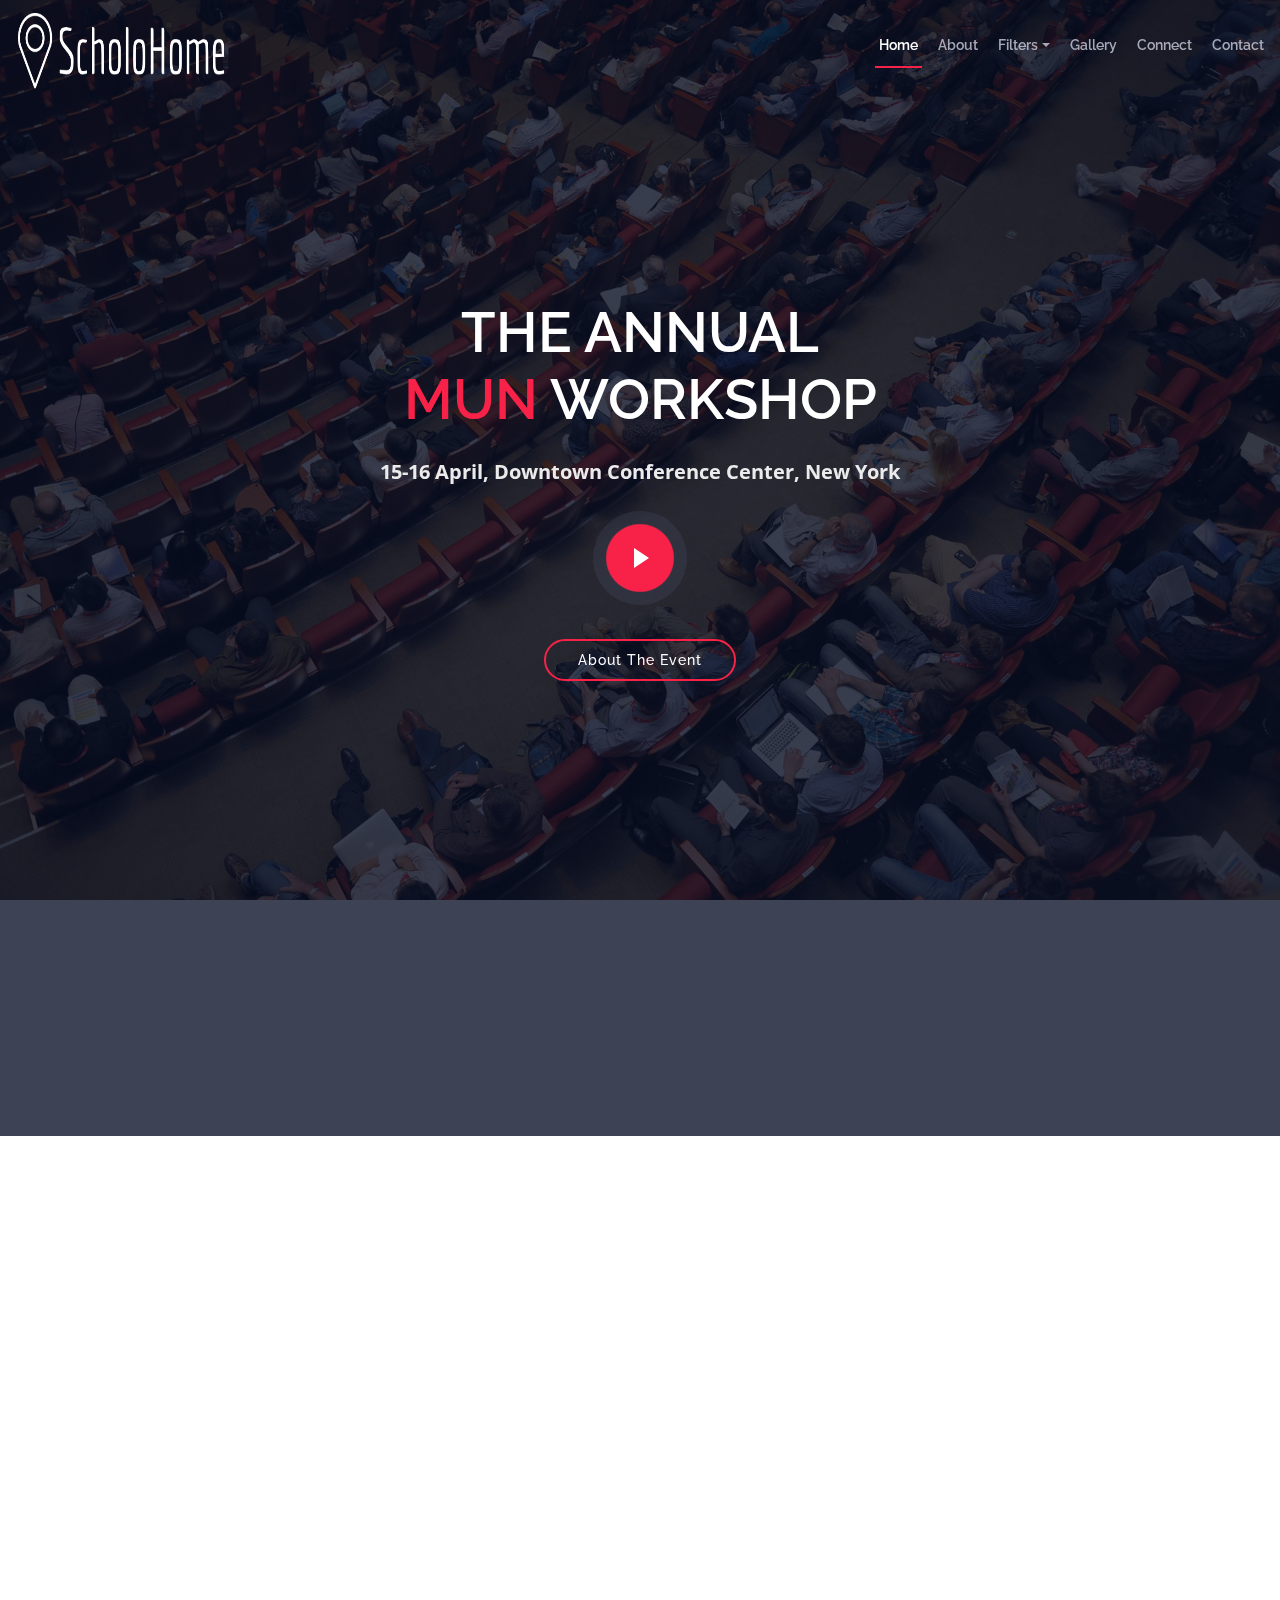
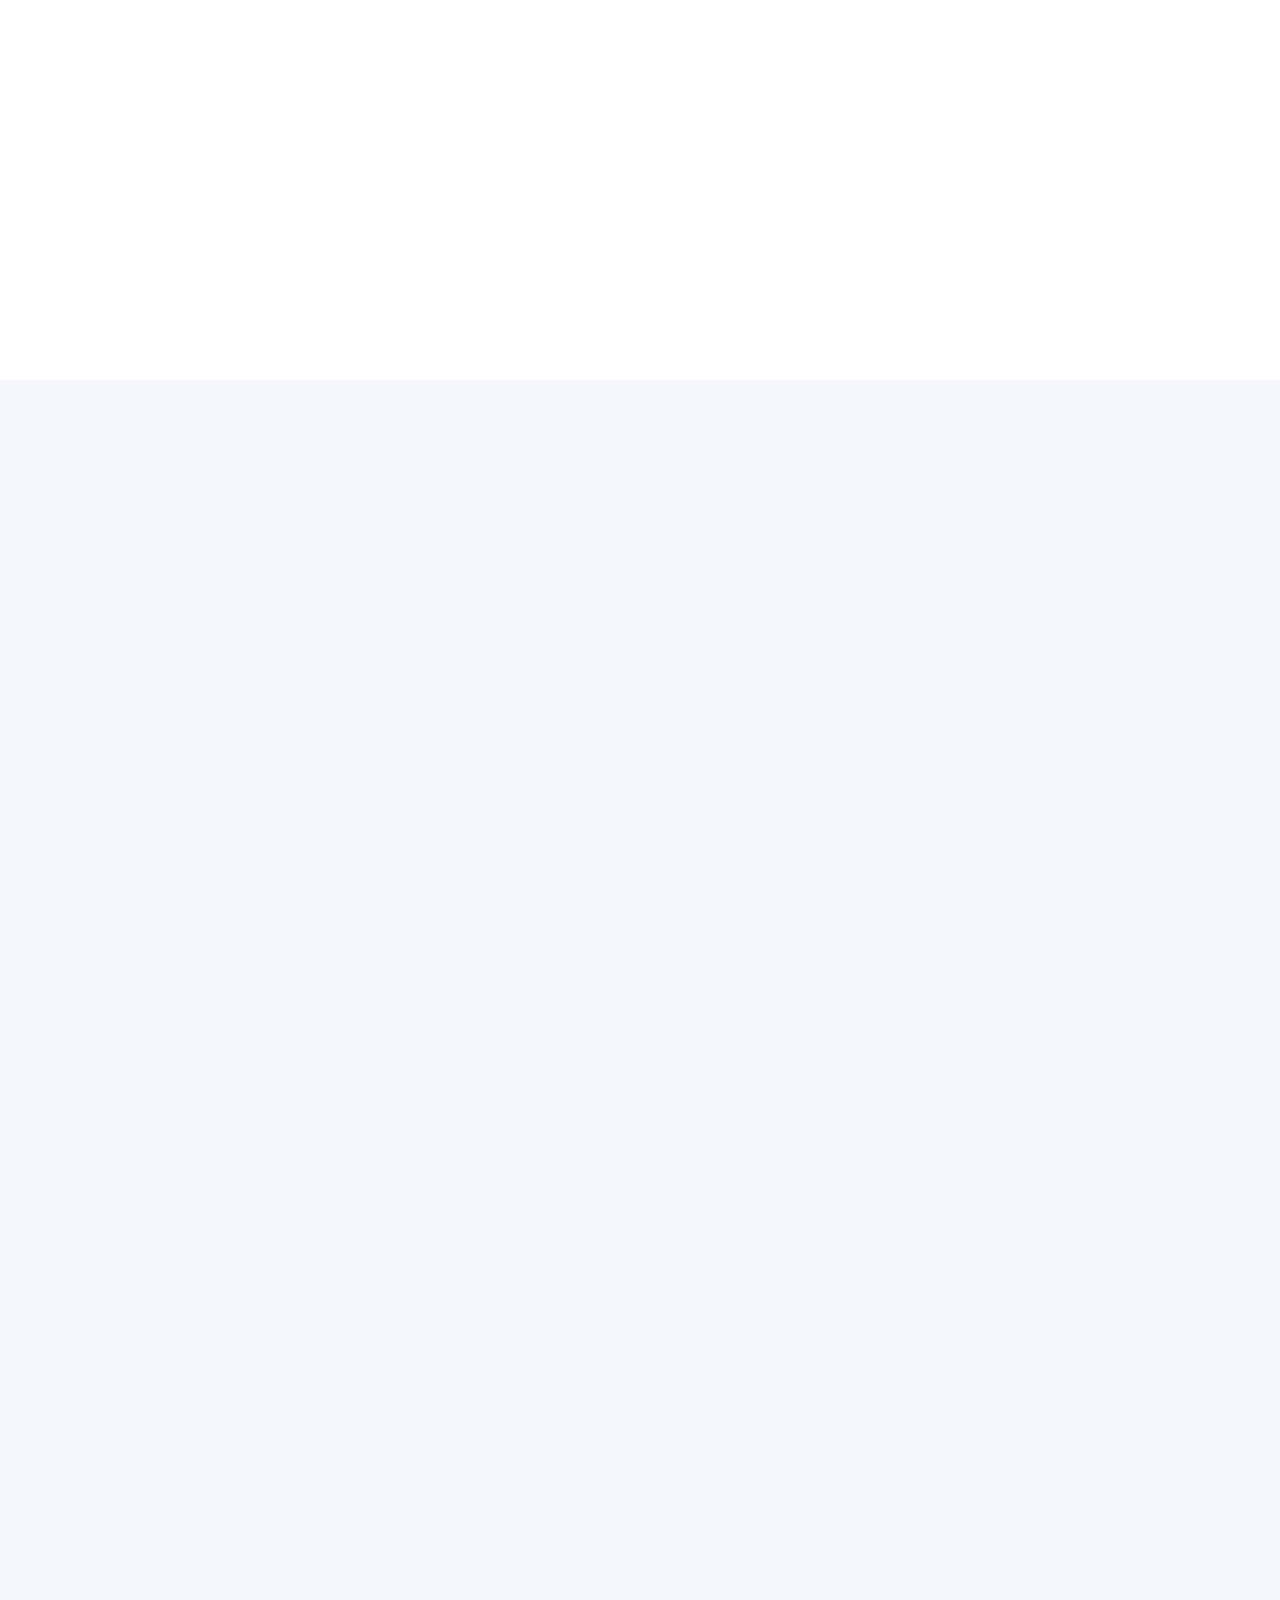
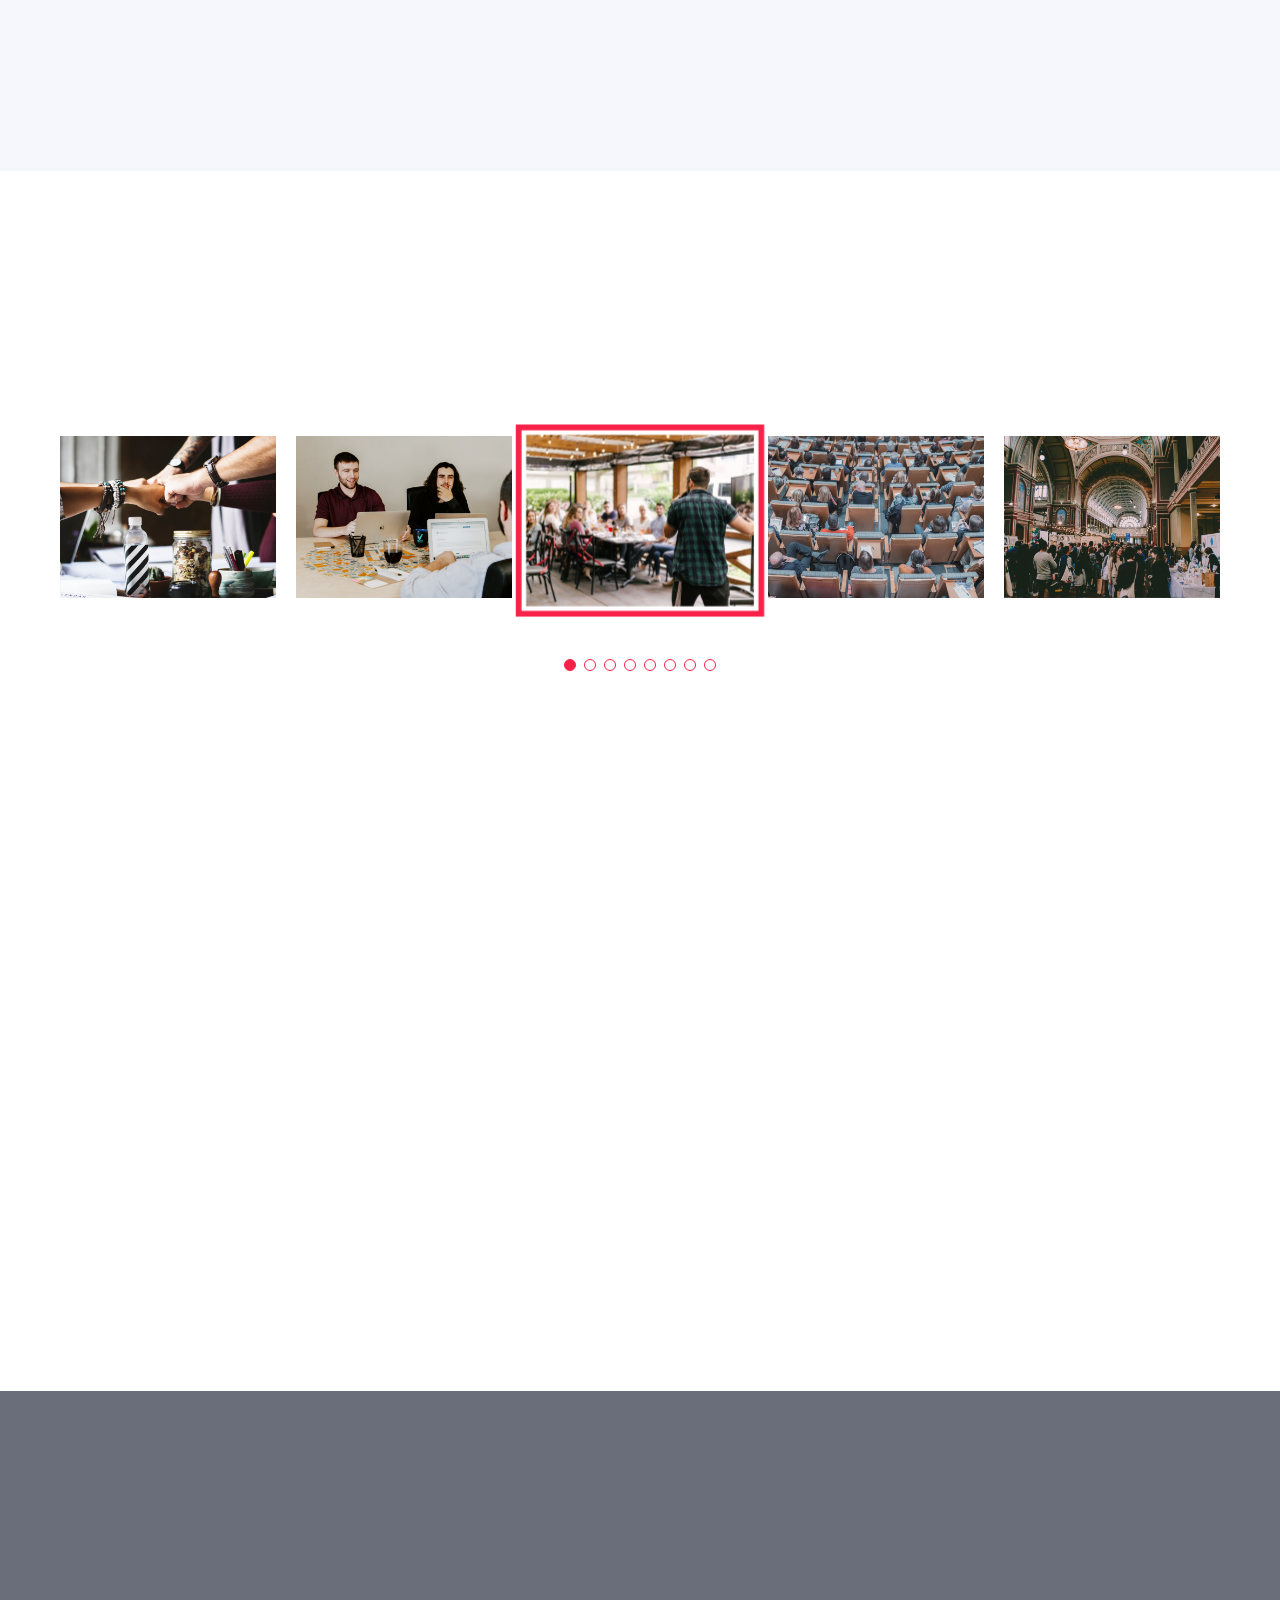
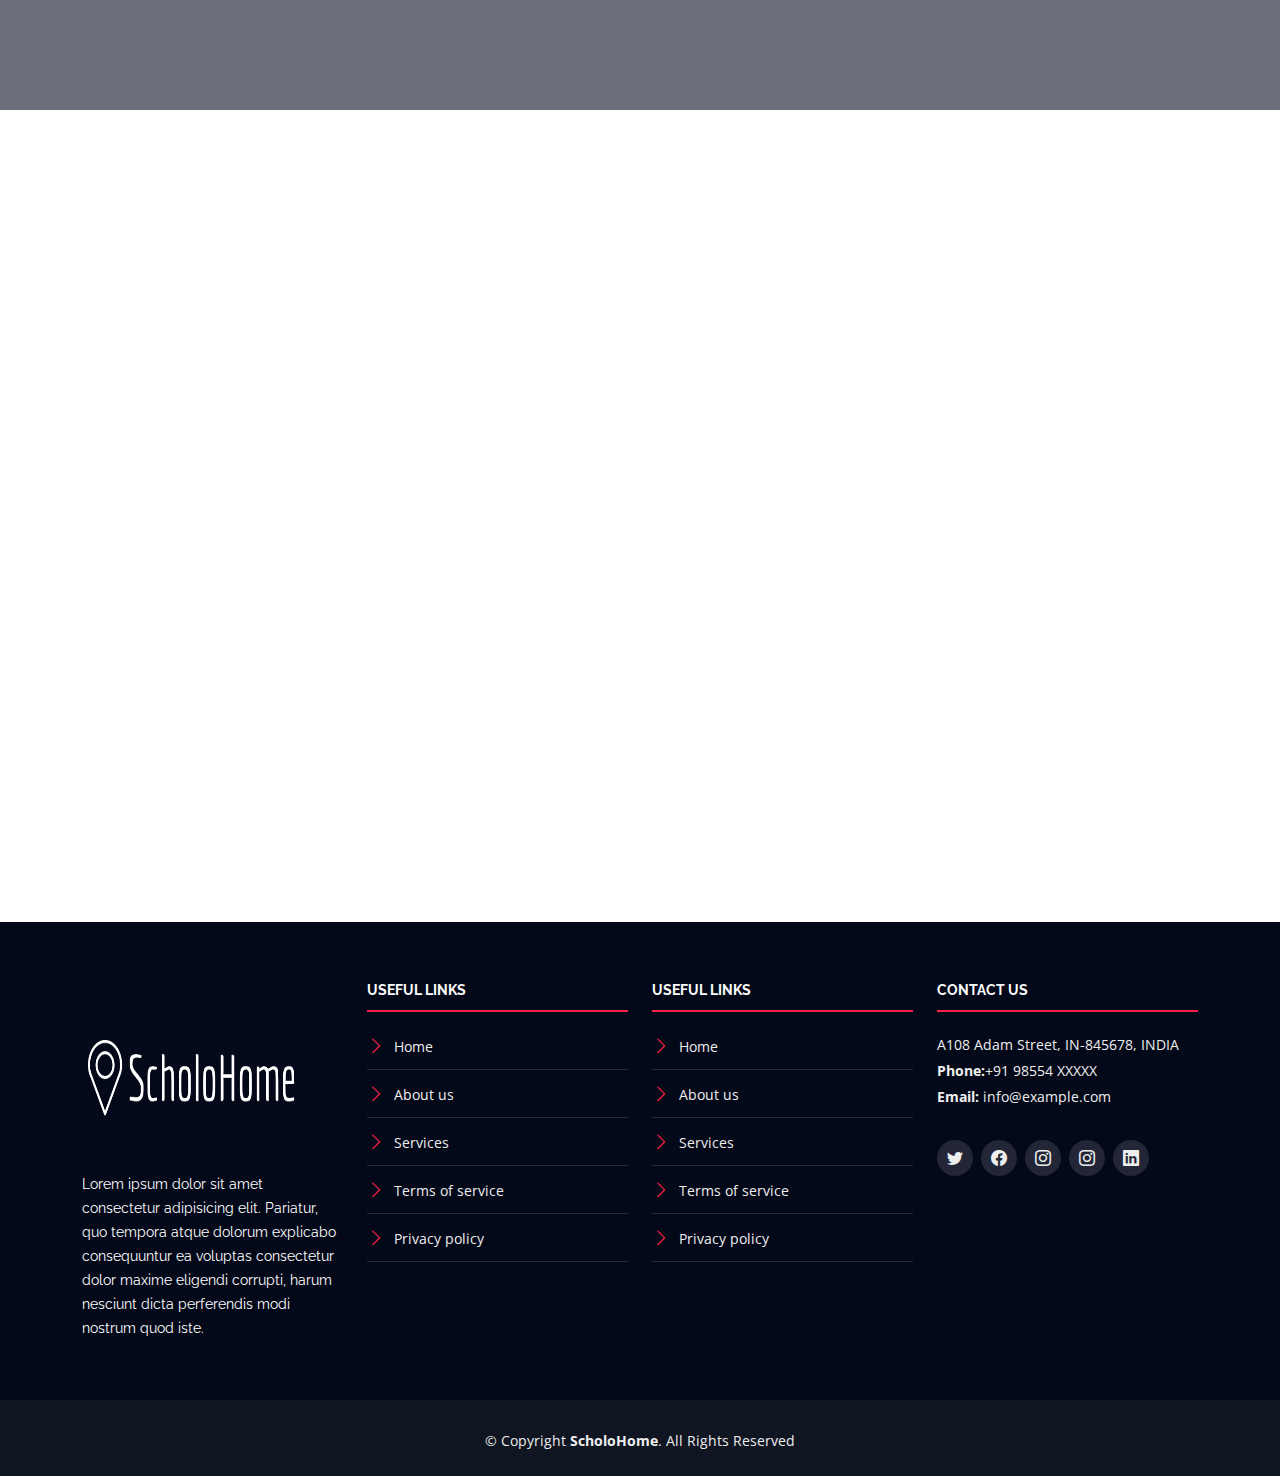
==== index.html @ 121af852 "first commit" ====
<!DOCTYPE html>
<html lang="en">

<head>
  <meta charset="utf-8">
  <meta content="width=device-width, initial-scale=1.0" name="viewport">

  <title>ScholoHome</title>
  <meta content="" name="description">
  <meta content="" name="keywords">

  <!-- Favicons -->
  <link href="assets/img/favicon.png" rel="icon">
  <link href="assets/img/apple-touch-icon.png" rel="apple-touch-icon">

  <!-- Google Fonts -->
  <link href="https://fonts.googleapis.com/css?family=Open+Sans:300,300i,400,400i,700,700i|Raleway:300,400,500,700,800" rel="stylesheet">

  <!-- Vendor CSS Files -->
  <link href="assets/vendor/aos/aos.css" rel="stylesheet">
  <link href="assets/vendor/bootstrap/css/bootstrap.min.css" rel="stylesheet">
  <link href="assets/vendor/bootstrap-icons/bootstrap-icons.css" rel="stylesheet">
  <link href="assets/vendor/glightbox/css/glightbox.min.css" rel="stylesheet">
  <link href="assets/vendor/swiper/swiper-bundle.min.css" rel="stylesheet">

  <!-- Template Main CSS File -->
  <link href="assets/css/style.css" rel="stylesheet">

  <!-- =======================================================
  * Template Name: TheEvent - v4.7.0
  * Template URL: https://bootstrapmade.com/theevent-conference-event-bootstrap-template/
  * Author: BootstrapMade.com
  * License: https://bootstrapmade.com/license/
  ======================================================== -->
</head>

<body>

  <!-- ======= Header ======= -->
  <header id="header" class="d-flex align-items-center ">
    <div class="container-fluid container-xxl d-flex align-items-center">

      <div id="" class="me-auto">
        <!-- Uncomment below if you prefer to use a text logo -->
        <!-- <h1><a href="index.html">The<span>Event</span></a></h1>-->
        <a href="index.html" class=""><img style="height: 20vh; width:220px"src="assets/img/ScholoHome.png" alt="" title=""></a>
      </div>


      <nav id="navbar" class="navbar order-last order-lg-0">
        <ul>
          <li><a class="nav-link scrollto active" href="#hero">Home</a></li>
          <li><a class="nav-link scrollto" href="#about">About</a></li>
          <!-- <li><a class="nav-link scrollto" href="#speakers">Filters</a></li> -->
          <li class="nav-item dropdown">
            <a class="nav-link dropdown-toggle" href="#speakers" id="navbarDropdown" role="button" data-bs-toggle="dropdown" aria-expanded="false">
              Filters
            </a>
            <ul class="dropdown-menu" aria-labelledby="navbarDropdown">
              <li><a class="dropdown-item" href="#speakers">Category</a></li>
              <li><a class="dropdown-item" href="#schedule">Month</a></li>
              <!-- <li><hr class="dropdown-divider"></li> -->
              <li><a class="dropdown-item" href="#supporters">Type</a></li>
            </ul>
          </li>
          <!-- <li><a class="nav-link scrollto" href="#schedule">Schedule</a></li> -->
          <!-- <li><a class="nav-link scrollto" href="#venue">Venue</a></li> -->
          <!-- <li><a class="nav-link scrollto" href="#hotels">Hotels</a></li> -->
          
          <!-- <li><a class="nav-link scrollto" href="#supporters">Sponsors</a></li> -->
          <li><a class="nav-link scrollto" href="#gallery">Gallery</a></li>
          <li><a class="nav-link scrollto" href="#subscribe">Connect</a></li>
          <!-- <li class="dropdown"><a href="#"><span>Drop Down</span> <i class="bi bi-chevron-down"></i></a>
          <ul>
            <li><a href="#">Drop Down 1</a></li>
            <li class="dropdown"><a href="#"><span>Deep Drop Down</span> <i class="bi bi-chevron-right"></i></a>
              <ul>
                <li><a href="#">Deep Drop Down 1</a></li>
                <li><a href="#">Deep Drop Down 2</a></li>
                <li><a href="#">Deep Drop Down 3</a></li>
                <li><a href="#">Deep Drop Down 4</a></li>
                <li><a href="#">Deep Drop Down 5</a></li>
              </ul>
            </li>
            <li><a href="#">Drop Down 2</a></li>
            <li><a href="#">Drop Down 3</a></li>
            <li><a href="#">Drop Down 4</a></li>
          </ul>
        </li> -->
          <li><a class="nav-link scrollto" href="#contact">Contact</a></li>
        </ul>
        <i class="bi bi-list mobile-nav-toggle"></i>
      </nav><!-- .navbar -->
      <!-- <a class="buy-tickets scrollto" href="#buy-tickets">Buy Tickets</a> -->

    </div>
  </header><!-- End Header -->

  <!-- ======= Hero Section ======= -->
  <section id="hero">
    <div class="hero-container" data-aos="zoom-in" data-aos-delay="100">
      <h1 class="mb-4 pb-0">The Annual<br><span>MUN</span> Workshop</h1>
      <p class="mb-4 pb-0">15-16 April, Downtown Conference Center, New York</p>
      <a href="https://www.youtube.com/watch?v=ChnjJM7nH_U" class="glightbox play-btn mb-4"></a>
      <a href="https://mun.fairgaze.com/" class="about-btn scrollto">About The Event</a>
    </div>
  </section><!-- End Hero Section -->

  <main id="main">

    <!-- ======= About Section ======= -->
    <section id="about">
      <div class="container" data-aos="fade-up">
        <div class="row">
          <div class="col-lg-6">
            <h2>About Us</h2>
            <p>Lorem ipsum dolor sit amet consectetur adipisicing elit. Pariatur, quo tempora atque dolorum explicabo consequuntur ea voluptas consectetur dolor maxime eligendi corrupti, harum nesciunt dicta perferendis modi nostrum quod iste.</p>
          </div>
          <!-- <div class="col-lg-3">
            <h3>Where</h3>
            <p>Downtown Conference Center, New York</p>
          </div>
          <div class="col-lg-3">
            <h3>When</h3>
            <p>Monday to Wednesday<br>10-12 December</p>
          </div> -->
        </div>
      </div>
    </section><!-- End About Section -->

    <!-- ======= Speakers Section ======= -->
    <section id="speakers">
      <div class="container" data-aos="fade-up">
        <div class="section-header">
          <h2>Events By Category</h2>
          <p>Choose what to learn!</p>
        </div>

        <div class="row">
          <div class="col-lg-4 col-md-6">
            <div class="speaker" data-aos="fade-up" data-aos-delay="100">
              <img src="assets/img/speakers/AI.jfif" style="width:450px;height:267px" alt="Speaker 1" class="img-fluid">
              <div class="details">
                <h3><a href="speaker-details.html">ARTIFICIAL INTELLIGENCE</a></h3>
                <!-- <p>Quas alias incidunt</p> -->
                <div class="social">
                  <!-- <a href=""><i class="bi bi-twitter"></i></a>
                  <a href=""><i class="bi bi-facebook"></i></a>
                  <a href=""><i class="bi bi-instagram"></i></a>
                  <a href=""><i class="bi bi-linkedin"></i></a> -->
                </div>
              </div>
            </div>
          </div>
          <div class="col-lg-4 col-md-6">
            <div class="speaker" data-aos="fade-up" data-aos-delay="200">
              <img src="assets/img/speakers/OIP.jfif" style="width:450px" alt="Speaker 2" class="img-fluid">
              <div class="details">
                <h3><a href="speaker-details.html">COMPUTER SCIENCE</a></h3>
                <!-- <p>Consequuntur odio aut</p> -->
                <div class="social">
                  <!-- <a href=""><i class="bi bi-twitter"></i></a>
                  <a href=""><i class="bi bi-facebook"></i></a>
                  <a href=""><i class="bi bi-instagram"></i></a>
                  <a href=""><i class="bi bi-linkedin"></i></a> -->
                </div>
              </div>
            </div>
          </div>
          <div class="col-lg-4 col-md-6">
            <div class="speaker" data-aos="fade-up" data-aos-delay="300">
              <img src="assets/img/speakers/cs.jfif"  style="height: 267px" alt="Speaker 3" class="img-fluid">
              <div class="details">
                <h3><a href="speaker-details.html">CYBER SECURITY</a></h3>
                <!-- <p>Fugiat laborum et</p> -->
                <div class="social">
                  <!-- <a href=""><i class="bi bi-twitter"></i></a>
                  <a href=""><i class="bi bi-facebook"></i></a>
                  <a href=""><i class="bi bi-instagram"></i></a>
                  <a href=""><i class="bi bi-linkedin"></i></a> -->
                </div>
              </div>
            </div>
          </div>
          <div class="col-lg-4 col-md-6">
            <div class="speaker" data-aos="fade-up" data-aos-delay="100">
              <img src="assets/img/speakers/4.jpg" alt="Speaker 4" class="img-fluid">
              <div class="details">
                <h3><a href="speaker-details.html">EDUCATION</a></h3>
                <!-- <p>Debitis iure vero</p> -->
                <div class="social">
                  <!-- <a href=""><i class="bi bi-twitter"></i></a>
                  <a href=""><i class="bi bi-facebook"></i></a>
                  <a href=""><i class="bi bi-instagram"></i></a>
                  <a href=""><i class="bi bi-linkedin"></i></a> -->
                </div>
              </div>
            </div>
          </div>
          <div class="col-lg-4 col-md-6">
            <div class="speaker" data-aos="fade-up" data-aos-delay="200">
              <img src="assets/img/speakers/ml.jfif" style="height: 267px"alt="Speaker 5" class="img-fluid">
              <div class="details">
                <h3><a href="speaker-details.html">MACHINE LEARNING</a></h3>
                <!-- <p>Qui molestiae natus</p> -->
                <div class="social">
                  <!-- <a href=""><i class="bi bi-twitter"></i></a>
                  <a href=""><i class="bi bi-facebook"></i></a>
                  <a href=""><i class="bi bi-instagram"></i></a>
                  <a href=""><i class="bi bi-linkedin"></i></a> -->
                </div>
              </div>
            </div>
          </div>
          <div class="col-lg-4 col-md-6">
            <div class="speaker" data-aos="fade-up" data-aos-delay="300">
              <img src="assets/img/speakers/6.jpg" alt="Speaker 6" class="img-fluid">
              <div class="details">
                <h3><a href="speaker-details.html">COMMUNICATION</a></h3>
                <!-- <p>.</p> -->
                <div class="social">
                  <!--  <a href=""><i class="bi bi-twitter"></i></a>
                  <a href=""><i class="bi bi-facebook"></i></a>
                  <a href=""><i class="bi bi-instagram"></i></a>
                  <a href=""><i class="bi bi-linkedin"></i></a> --> 
                </div>
              </div>
            </div>
          </div>
        </div>
      </div>

    </section><!-- End Speakers Section -->

    <!-- ======= Schedule Section ======= -->
    <section id="schedule" class="section-with-bg">
      <div class="container" data-aos="fade-up">
          <div class="section-header">
            <h2> Events By Month</h2>
            <p>Choose when to learn!</p>
          </div>
          

        <ul class="nav nav-tabs" role="tablist" data-aos="fade-up" data-aos-delay="100">
          <li class="nav-item" style="width:300px ; padding:20px">
            <a class="nav-link active" href="#day-1" role="tab" data-bs-toggle="tab">JANUARY</a>
          </li>
          <li class="nav-item" style="width:300px ; padding:20px">
            <a class="nav-link" href="#day-2" role="tab" data-bs-toggle="tab">FEBRUARY</a>
          </li>
          <li class="nav-item" style="width:300px ; padding:20px">
            <a class="nav-link" href="#day-3" role="tab" data-bs-toggle="tab">MARCH</a>
          </li>
          <br><br><br>
          <li class="nav-item" style="width:300px ; padding:20px">
            <a class="nav-link active" href="#day-1" role="tab" data-bs-toggle="tab">APRIL</a>
          </li>
          <li class="nav-item" style="width:300px ; padding:20px">
            <a class="nav-link" href="#day-2" role="tab" data-bs-toggle="tab">MAY</a>
          </li>
          <li class="nav-item" style="width:300px ; padding:20px">
            <a class="nav-link" href="#day-3" role="tab" data-bs-toggle="tab">JUNE</a>
          </li>
          <br><br><br>
          <li class="nav-item" style="width:300px ; padding:20px">
            <a class="nav-link active" href="#day-1" role="tab" data-bs-toggle="tab">JULY</a>
          </li>
          <li class="nav-item" style="width:300px ; padding:20px">
            <a class="nav-link" href="#day-2" role="tab" data-bs-toggle="tab">AUGUST</a>
          </li>
          <li class="nav-item" style="width:300px ; padding:20px">
            <a class="nav-link" href="#day-3" role="tab" data-bs-toggle="tab">SEPTEMBER</a>
          </li>
          <br><br><br>
          <li class="nav-item" style="width:300px ; padding:20px">
            <a class="nav-link active" href="#day-1" role="tab" data-bs-toggle="tab">OCTOBER</a>
          </li>
          <li class="nav-item" style="width:300px ; padding:20px">
            <a class="nav-link" href="#day-2" role="tab" data-bs-toggle="tab">NOVEMBER</a>
          </li>
          <li class="nav-item" style="width:300px ; padding:20px">
            <a class="nav-link" href="#day-3" role="tab" data-bs-toggle="tab">DECEMBER</a>
          </li>
        </ul>

        

      </div>

    </section><!-- End Schedule Section -->

    <!-- ======= Venue Section ======= -->
    
    

    <!-- ======= Supporters Section ======= -->
    <section id="supporters" class="section-with-bg">

      <div class="container" data-aos="fade-up">
        <div class="section-header">
          <h2>Events By Type</h2>
        </div>

        <div class="row no-gutters supporters-wrap clearfix" data-aos="zoom-in" data-aos-delay="100">

          <div class="col-lg-3 col-md-4 col-xs-6">
            <div class="supporter-logo">
              <!-- <img src="assets/img/supporters/1.png" class="img-fluid" alt=""> -->
              <h3>#conferences</h3>
            </div>
          </div>

          <div class="col-lg-3 col-md-4 col-xs-6">
            <div class="supporter-logo">
              <h3>#workshops</h3>
            </div>
          </div>

          <div class="col-lg-3 col-md-4 col-xs-6">
            <div class="supporter-logo">
              <h3>#seminars</h3>
            </div>
          </div>

          <div class="col-lg-3 col-md-4 col-xs-6">
            <div class="supporter-logo">
              <h3>#journals</h3>
            </div>
          </div>

          <div class="col-lg-3 col-md-4 col-xs-6">
            <div class="supporter-logo">
              <h3>#meetings</h3>
            </div>
          </div>

          <div class="col-lg-3 col-md-4 col-xs-6">
            <div class="supporter-logo">
              <h3>#tutorials</h3>
            </div>
          </div>

          <div class="col-lg-3 col-md-4 col-xs-6">
            <div class="supporter-logo">
              <h3>#demos</h3>
            </div>
          </div>

          <div class="col-lg-3 col-md-4 col-xs-6">
            <div class="supporter-logo">
              <h3>#summits</h3>
            </div>
          </div>

        </div>

      </div>

    </section><!-- End Sponsors Section -->

<!-- ======= Gallery Section ======= -->
<section id="gallery">

  <div class="container" data-aos="fade-up">
    <div class="section-header">
      <h2>Gallery</h2>
      <p>Check our gallery from the recent events</p>
    </div>
  </div>

  <div class="gallery-slider swiper">
    <div class="swiper-wrapper align-items-center">
      <div class="swiper-slide"><a href="assets/img/gallery/1.jpg" class="gallery-lightbox"><img src="assets/img/gallery/1.jpg" class="img-fluid" alt=""></a></div>
      <div class="swiper-slide"><a href="assets/img/gallery/2.jpg" class="gallery-lightbox"><img src="assets/img/gallery/2.jpg" class="img-fluid" alt=""></a></div>
      <div class="swiper-slide"><a href="assets/img/gallery/3.jpg" class="gallery-lightbox"><img src="assets/img/gallery/3.jpg" class="img-fluid" alt=""></a></div>
      <div class="swiper-slide"><a href="assets/img/gallery/4.jpg" class="gallery-lightbox"><img src="assets/img/gallery/4.jpg" class="img-fluid" alt=""></a></div>
      <div class="swiper-slide"><a href="assets/img/gallery/5.jpg" class="gallery-lightbox"><img src="assets/img/gallery/5.jpg" class="img-fluid" alt=""></a></div>
      <div class="swiper-slide"><a href="assets/img/gallery/6.jpg" class="gallery-lightbox"><img src="assets/img/gallery/6.jpg" class="img-fluid" alt=""></a></div>
      <div class="swiper-slide"><a href="assets/img/gallery/7.jpg" class="gallery-lightbox"><img src="assets/img/gallery/7.jpg" class="img-fluid" alt=""></a></div>
      <div class="swiper-slide"><a href="assets/img/gallery/8.jpg" class="gallery-lightbox"><img src="assets/img/gallery/8.jpg" class="img-fluid" alt=""></a></div>
    </div>
    <div class="swiper-pagination"></div>
  </div>

</section><!-- End Gallery Section -->

    <!-- =======  F.A.Q Section ======= -->
    <section id="faq">

      <div class="container" data-aos="fade-up">

        <div class="section-header">
          <h2>F.A.Q </h2>
        </div>

        <div class="row justify-content-center" data-aos="fade-up" data-aos-delay="100">
          <div class="col-lg-9">

            <ul class="faq-list">

              <li>
                <div data-bs-toggle="collapse" class="collapsed question" href="#faq1">Non consectetur a erat nam at lectus urna duis? <i class="bi bi-chevron-down icon-show"></i><i class="bi bi-chevron-up icon-close"></i></div>
                <div id="faq1" class="collapse" data-bs-parent=".faq-list">
                  <p>
                    Feugiat pretium nibh ipsum consequat. Tempus iaculis urna id volutpat lacus laoreet non curabitur gravida. Venenatis lectus magna fringilla urna porttitor rhoncus dolor purus non.
                  </p>
                </div>
              </li>

              <li>
                <div data-bs-toggle="collapse" href="#faq2" class="collapsed question">Feugiat scelerisque varius morbi enim nunc faucibus a pellentesque? <i class="bi bi-chevron-down icon-show"></i><i class="bi bi-chevron-up icon-close"></i></div>
                <div id="faq2" class="collapse" data-bs-parent=".faq-list">
                  <p>
                    Dolor sit amet consectetur adipiscing elit pellentesque habitant morbi. Id interdum velit laoreet id donec ultrices. Fringilla phasellus faucibus scelerisque eleifend donec pretium. Est pellentesque elit ullamcorper dignissim. Mauris ultrices eros in cursus turpis massa tincidunt dui.
                  </p>
                </div>
              </li>

              <li>
                <div data-bs-toggle="collapse" href="#faq3" class="collapsed question">Dolor sit amet consectetur adipiscing elit pellentesque habitant morbi? <i class="bi bi-chevron-down icon-show"></i><i class="bi bi-chevron-up icon-close"></i></div>
                <div id="faq3" class="collapse" data-bs-parent=".faq-list">
                  <p>
                    Eleifend mi in nulla posuere sollicitudin aliquam ultrices sagittis orci. Faucibus pulvinar elementum integer enim. Sem nulla pharetra diam sit amet nisl suscipit. Rutrum tellus pellentesque eu tincidunt. Lectus urna duis convallis convallis tellus. Urna molestie at elementum eu facilisis sed odio morbi quis
                  </p>
                </div>
              </li>

              <li>
                <div data-bs-toggle="collapse" href="#faq4" class="collapsed question">Ac odio tempor orci dapibus. Aliquam eleifend mi in nulla? <i class="bi bi-chevron-down icon-show"></i><i class="bi bi-chevron-up icon-close"></i></div>
                <div id="faq4" class="collapse" data-bs-parent=".faq-list">
                  <p>
                    Dolor sit amet consectetur adipiscing elit pellentesque habitant morbi. Id interdum velit laoreet id donec ultrices. Fringilla phasellus faucibus scelerisque eleifend donec pretium. Est pellentesque elit ullamcorper dignissim. Mauris ultrices eros in cursus turpis massa tincidunt dui.
                  </p>
                </div>
              </li>

              <li>
                <div data-bs-toggle="collapse" href="#faq5" class="collapsed question">Tempus quam pellentesque nec nam aliquam sem et tortor consequat? <i class="bi bi-chevron-down icon-show"></i><i class="bi bi-chevron-up icon-close"></i></div>
                <div id="faq5" class="collapse" data-bs-parent=".faq-list">
                  <p>
                    Molestie a iaculis at erat pellentesque adipiscing commodo. Dignissim suspendisse in est ante in. Nunc vel risus commodo viverra maecenas accumsan. Sit amet nisl suscipit adipiscing bibendum est. Purus gravida quis blandit turpis cursus in
                  </p>
                </div>
              </li>

              <li>
                <div data-bs-toggle="collapse" href="#faq6" class="collapsed question">Tortor vitae purus faucibus ornare. Varius vel pharetra vel turpis nunc eget lorem dolor? <i class="bi bi-chevron-down icon-show"></i><i class="bi bi-chevron-up icon-close"></i></div>
                <div id="faq6" class="collapse" data-bs-parent=".faq-list">
                  <p>
                    Laoreet sit amet cursus sit amet dictum sit amet justo. Mauris vitae ultricies leo integer malesuada nunc vel. Tincidunt eget nullam non nisi est sit amet. Turpis nunc eget lorem dolor sed. Ut venenatis tellus in metus vulputate eu scelerisque. Pellentesque diam volutpat commodo sed egestas egestas fringilla phasellus faucibus. Nibh tellus molestie nunc non blandit massa enim nec.
                  </p>
                </div>
              </li>

            </ul>

          </div>
        </div>

      </div>

    </section><!-- End  F.A.Q Section -->

    <!-- ======= Subscribe Section ======= -->
    <section id="subscribe">
      <div class="container" data-aos="zoom-in">
        <div class="section-header">
          <h2>COLLABORATE AND WORK</h2>
          <p>To join our community enter your details!</p>
        </div>

        <form method="POST" action="#">
          <div class="row justify-content-center">
            <div class="col-lg-6 col-md-10 d-flex">
              <input type="text" class="form-control" placeholder="Enter your Email">
              <button type="submit" class="ms-2">Submit</button>
            </div>
          </div>
        </form>

      </div>
    </section><!-- End Subscribe Section -->

    <!-- ======= Buy Ticket Section ======= -->
    

    <!-- ======= Contact Section ======= -->
    <section id="contact" class="section-bg">

      <div class="container" data-aos="fade-up">

        <div class="section-header">
          <h2>Contact Us</h2>
          <p>Nihil officia ut sint molestiae tenetur.</p>
        </div>

        <div class="row contact-info">

          <div class="col-md-4">
            <div class="contact-address">
              <i class="bi bi-geo-alt"></i>
              <h3>Address</h3>
              <address>A108 Adam Street, IN-845678, INDIA</address>
            </div>
          </div>

          <div class="col-md-4">
            <div class="contact-phone">
              <i class="bi bi-phone"></i>
              <h3>Phone Number</h3>
              <p><a href="tel:+155895548855">+91 98554 XXXXX</a></p>
            </div>
          </div>

          <div class="col-md-4">
            <div class="contact-email">
              <i class="bi bi-envelope"></i>
              <h3>Email</h3>
              <p><a href="mailto:info@example.com">info@example.com</a></p>
            </div>
          </div>

        </div>

        <div class="form">
          <form action="forms/contact.php" method="post" role="form" class="php-email-form">
            <div class="row">
              <div class="form-group col-md-6">
                <input type="text" name="name" class="form-control" id="name" placeholder="Your Name" required>
              </div>
              <div class="form-group col-md-6 mt-3 mt-md-0">
                <input type="email" class="form-control" name="email" id="email" placeholder="Your Email" required>
              </div>
            </div>
            <div class="form-group mt-3">
              <input type="text" class="form-control" name="subject" id="subject" placeholder="Subject" required>
            </div>
            <div class="form-group mt-3">
              <textarea class="form-control" name="message" rows="5" placeholder="Message" required></textarea>
            </div>
            <div class="my-3">
              <div class="loading">Loading</div>
              <div class="error-message"></div>
              <div class="sent-message">Your message has been sent. Thank you!</div>
            </div>
            <div class="text-center"><button type="submit">Send Message</button></div>
          </form>
        </div>

      </div>
    </section><!-- End Contact Section -->

  </main><!-- End #main -->

  <!-- ======= Footer ======= -->
  <footer id="footer">
    <div class="footer-top">
      <div class="container">
        <div class="row">

          <div class="col-lg-3 col-md-6 footer-info">
            <img style="height: 20vh; width:220px"src="assets/img/ScholoHome.png" alt="TheEvenet">
            <!-- <p>In alias aperiam. Placeat tempore facere. Officiis voluptate ipsam vel eveniet est dolor et totam porro. Perspiciatis ad omnis fugit molestiae recusandae possimus. Aut consectetur id quis. In inventore consequatur ad voluptate cupiditate debitis accusamus repellat cumque.</p> -->
          <p>Lorem ipsum dolor sit amet consectetur adipisicing elit. Pariatur, quo tempora atque dolorum explicabo consequuntur ea voluptas consectetur dolor maxime eligendi corrupti, harum nesciunt dicta perferendis modi nostrum quod iste.</p>
          </div>

          <div class="col-lg-3 col-md-6 footer-links">
            <h4>Useful Links</h4>
            <ul>
              <li><i class="bi bi-chevron-right"></i> <a href="#">Home</a></li>
              <li><i class="bi bi-chevron-right"></i> <a href="#">About us</a></li>
              <li><i class="bi bi-chevron-right"></i> <a href="#">Services</a></li>
              <li><i class="bi bi-chevron-right"></i> <a href="#">Terms of service</a></li>
              <li><i class="bi bi-chevron-right"></i> <a href="#">Privacy policy</a></li>
            </ul>
          </div>

          <div class="col-lg-3 col-md-6 footer-links">
            <h4>Useful Links</h4>
            <ul>
              <li><i class="bi bi-chevron-right"></i> <a href="#">Home</a></li>
              <li><i class="bi bi-chevron-right"></i> <a href="#">About us</a></li>
              <li><i class="bi bi-chevron-right"></i> <a href="#">Services</a></li>
              <li><i class="bi bi-chevron-right"></i> <a href="#">Terms of service</a></li>
              <li><i class="bi bi-chevron-right"></i> <a href="#">Privacy policy</a></li>
            </ul>
          </div>

          <div class="col-lg-3 col-md-6 footer-contact">
            <h4>Contact Us</h4>
            <p>
              A108 Adam Street, IN-845678, INDIA <br>
              <strong>Phone:</strong>+91 98554 XXXXX<br>
              <strong>Email:</strong> info@example.com<br>
            </p>

            <div class="social-links">
              <a href="#" class="twitter"><i class="bi bi-twitter"></i></a>
              <a href="#" class="facebook"><i class="bi bi-facebook"></i></a>
              <a href="#" class="instagram"><i class="bi bi-instagram"></i></a>
              <a href="#" class="google-plus"><i class="bi bi-instagram"></i></a>
              <a href="#" class="linkedin"><i class="bi bi-linkedin"></i></a>
            </div>

          </div>

        </div>
      </div>
    </div>

    <div class="container">
      <div class="copyright">
        &copy; Copyright <strong>ScholoHome</strong>. All Rights Reserved
      </div>
      <div class="credits">
        <!--
        All the links in the footer should remain intact.
        You can delete the links only if you purchased the pro version.
        Licensing information: https://bootstrapmade.com/license/
        Purchase the pro version with working PHP/AJAX contact form: https://bootstrapmade.com/buy/?theme=TheEvent
      -->
        <!-- Designed by <a href="https://bootstrapmade.com/">BootstrapMade</a> -->
      </div>
    </div>
  </footer><!-- End  Footer -->

  <a href="#" class="back-to-top d-flex align-items-center justify-content-center"><i class="bi bi-arrow-up-short"></i></a>

  <!-- Vendor JS Files -->
  <script src="assets/vendor/aos/aos.js"></script>
  <script src="assets/vendor/bootstrap/js/bootstrap.bundle.min.js"></script>
  <script src="assets/vendor/glightbox/js/glightbox.min.js"></script>
  <script src="assets/vendor/swiper/swiper-bundle.min.js"></script>
  <script src="assets/vendor/php-email-form/validate.js"></script>

  <!-- Template Main JS File -->
  <script src="assets/js/main.js"></script>

</body>

</html>
---- assets/css/style.css ----
/**
* Template Name: TheEvent - v4.7.0
* Template URL: https://bootstrapmade.com/theevent-conference-event-bootstrap-template/
* Author: BootstrapMade.com
* License: https://bootstrapmade.com/license/
*/

/*--------------------------------------------------------------
# General
--------------------------------------------------------------*/
body {
  background: #fff;
  color: #2f3138;
  font-family: "Open Sans", sans-serif;
}

a {
  color: #f82249;
  text-decoration: none;
  transition: 0.5s;
}

a:hover, a:active, a:focus {
  color: #f8234a;
  outline: none;
  text-decoration: none;
}

p {
  padding: 0;
  margin: 0 0 30px 0;
}

h1, h2, h3, h4, h5, h6 {
  font-family: "Raleway", sans-serif;
  font-weight: 400;
  margin: 0 0 20px 0;
  padding: 0;
  color: #0e1b4d;
}

.main-page {
  margin-top: 70px;
}

/* Prelaoder */
#preloader {
  position: fixed;
  left: 0;
  top: 0;
  z-index: 999;
  width: 100%;
  height: 100%;
  overflow: visible;
  background: #fff url("../img/preloader.svg") no-repeat center center;
}

/*--------------------------------------------------------------
# Back to top button
--------------------------------------------------------------*/
.back-to-top {
  position: fixed;
  visibility: hidden;
  opacity: 0;
  right: 15px;
  bottom: 15px;
  z-index: 996;
  background: #f82249;
  width: 40px;
  height: 40px;
  border-radius: 50px;
  transition: all 0.4s;
}
.back-to-top i {
  font-size: 28px;
  color: #fff;
  line-height: 0;
}
.back-to-top:hover {
  background: #f94a6a;
  color: #fff;
}
.back-to-top.active {
  visibility: visible;
  opacity: 1;
}

/* Sections Header
--------------------------------*/
.section-header {
  margin-bottom: 60px;
  position: relative;
  padding-bottom: 20px;
}
.section-header::before {
  content: "";
  position: absolute;
  display: block;
  width: 60px;
  height: 5px;
  background: #f82249;
  bottom: 0;
  left: calc(50% - 25px);
}
.section-header h2 {
  font-size: 36px;
  text-transform: uppercase;
  text-align: center;
  font-weight: 700;
  margin-bottom: 10px;
}
.section-header p {
  text-align: center;
  padding: 0;
  margin: 0;
  font-size: 18px;
  font-weight: 500;
  color: #9195a2;
}

.section-with-bg {
  background-color: #f6f7fd;
}

/*--------------------------------------------------------------
# Header
--------------------------------------------------------------*/
#header {
  height: 90px;
  position: fixed;
  left: 0;
  top: 0;
  right: 0;
  transition: all 0.5s;
  z-index: 997;
}
#header.header-scrolled, #header.header-inner {
  background: rgba(6, 12, 34, 0.98);
  height: 70px;
}
#header #logo h1 {
  font-size: 36px;
  margin: 0;
  font-family: "Raleway", sans-serif;
  font-weight: 700;
  letter-spacing: 3px;
  text-transform: uppercase;
}
#header #logo h1 span {
  color: #f82249;
}
#header #logo h1 a, #header #logo h1 a:hover {
  color: #fff;
}
#header #logo img {
  padding: 0;
  margin: 0;
  max-height: 40px;
}
@media (max-width: 992px) {
  #header #logo img {
    max-height: 30px;
  }
}

/*--------------------------------------------------------------
# Buy Tickets
--------------------------------------------------------------*/
.buy-tickets {
  color: #fff;
  background: #f82249;
  padding: 7px 22px;
  margin: 0 0 0 15px;
  border-radius: 50px;
  border: 2px solid #f82249;
  transition: all ease-in-out 0.3s;
  font-weight: 500;
  line-height: 1;
  font-size: 13px;
  white-space: nowrap;
}
.buy-tickets:hover {
  background: none;
  color: #fff;
}
.buy-tickets:focus {
  color: #fff;
}
@media (max-width: 992px) {
  .buy-tickets {
    margin: 0 15px 0 0;
  }
}

/*--------------------------------------------------------------
# Navigation Menu
--------------------------------------------------------------*/
/**
* Desktop Navigation 
*/
.navbar {
  padding: 0;
}
.navbar ul {
  margin: 0;
  padding: 0;
  display: flex;
  list-style: none;
  align-items: center;
}
.navbar li {
  position: relative;
}
.navbar > ul > li {
  white-space: nowrap;
  padding: 10px 0 10px 12px;
}
.navbar a, .navbar a:focus {
  display: flex;
  align-items: center;
  justify-content: space-between;
  color: rgba(202, 206, 221, 0.8);
  font-family: "Raleway", sans-serif;
  font-weight: 600;
  font-size: 14px;
  white-space: nowrap;
  transition: 0.3s;
  position: relative;
  padding: 6px 4px;
}
.navbar a i, .navbar a:focus i {
  font-size: 12px;
  line-height: 0;
  margin-left: 5px;
}
.navbar > ul > li > a:before {
  content: "";
  position: absolute;
  width: 0;
  height: 2px;
  bottom: -6px;
  left: 0;
  background-color: #f82249;
  visibility: hidden;
  transition: all 0.3s ease-in-out 0s;
}
.navbar a:hover:before, .navbar li:hover > a:before, .navbar .active:before {
  visibility: visible;
  width: 100%;
}
.navbar a:hover, .navbar .active, .navbar .active:focus, .navbar li:hover > a {
  color: #fff;
}
.navbar .dropdown ul {
  display: block;
  position: absolute;
  left: 12px;
  top: calc(100% + 30px);
  margin: 0;
  padding: 10px 0;
  z-index: 99;
  opacity: 0;
  visibility: hidden;
  background: #fff;
  box-shadow: 0px 0px 30px rgba(127, 137, 161, 0.25);
  transition: 0.3s;
}
.navbar .dropdown ul li {
  min-width: 200px;
}
.navbar .dropdown ul a {
  padding: 10px 20px;
  font-size: 14px;
  text-transform: none;
  color: #060c22;
}
.navbar .dropdown ul a i {
  font-size: 12px;
}
.navbar .dropdown ul a:hover, .navbar .dropdown ul .active:hover, .navbar .dropdown ul li:hover > a {
  color: #f82249;
}
.navbar .dropdown:hover > ul {
  opacity: 1;
  top: 100%;
  visibility: visible;
}
.navbar .dropdown .dropdown ul {
  top: 0;
  left: calc(100% - 30px);
  visibility: hidden;
}
.navbar .dropdown .dropdown:hover > ul {
  opacity: 1;
  top: 0;
  left: 100%;
  visibility: visible;
}
@media (max-width: 1366px) {
  .navbar .dropdown .dropdown ul {
    left: -90%;
  }
  .navbar .dropdown .dropdown:hover > ul {
    left: -100%;
  }
}

/**
* Mobile Navigation 
*/
.mobile-nav-toggle {
  color: #fff;
  font-size: 28px;
  cursor: pointer;
  display: none;
  line-height: 0;
  transition: 0.5s;
}

@media (max-width: 991px) {
  .mobile-nav-toggle {
    display: block;
  }

  .navbar ul {
    display: none;
  }
}
.navbar-mobile {
  position: fixed;
  overflow: hidden;
  top: 0;
  right: 0;
  left: 0;
  bottom: 0;
  background: rgba(0, 0, 0, 0.9);
  transition: 0.3s;
  z-index: 999;
}
.navbar-mobile .mobile-nav-toggle {
  position: absolute;
  top: 15px;
  right: 15px;
}
.navbar-mobile ul {
  display: block;
  position: absolute;
  top: 55px;
  right: 15px;
  bottom: 15px;
  left: 15px;
  padding: 10px 0;
  background-color: #fff;
  overflow-y: auto;
  transition: 0.3s;
}
.navbar-mobile > ul > li {
  padding: 0;
}
.navbar-mobile a:hover:before, .navbar-mobile li:hover > a:before, .navbar-mobile .active:before {
  visibility: hidden;
}
.navbar-mobile a, .navbar-mobile a:focus {
  padding: 10px 20px;
  font-size: 15px;
  color: #060c22;
}
.navbar-mobile a:hover, .navbar-mobile .active, .navbar-mobile li:hover > a {
  color: #f82249;
}
.navbar-mobile .getstarted, .navbar-mobile .getstarted:focus {
  margin: 15px;
}
.navbar-mobile .dropdown ul {
  position: static;
  display: none;
  margin: 10px 20px;
  padding: 10px 0;
  z-index: 99;
  opacity: 1;
  visibility: visible;
  background: #fff;
  box-shadow: 0px 0px 30px rgba(127, 137, 161, 0.25);
}
.navbar-mobile .dropdown ul li {
  min-width: 200px;
}
.navbar-mobile .dropdown ul a {
  padding: 10px 20px;
}
.navbar-mobile .dropdown ul a i {
  font-size: 12px;
}
.navbar-mobile .dropdown ul a:hover, .navbar-mobile .dropdown ul .active:hover, .navbar-mobile .dropdown ul li:hover > a {
  color: #f82249;
}
.navbar-mobile .dropdown > .dropdown-active {
  display: block;
}

/*--------------------------------------------------------------
# Hero Section
--------------------------------------------------------------*/
#hero {
  width: 100%;
  height: 100vh;
  background: url(../img/hero-bg.jpg) top center;
  background-size: cover;
  overflow: hidden;
  position: relative;
}
@media (min-width: 1024px) {
  #hero {
    background-attachment: fixed;
  }
}
#hero:before {
  content: "";
  background: rgba(6, 12, 34, 0.8);
  position: absolute;
  bottom: 0;
  top: 0;
  left: 0;
  right: 0;
}
#hero .hero-container {
  position: absolute;
  bottom: 0;
  left: 0;
  top: 90px;
  right: 0;
  display: flex;
  justify-content: center;
  align-items: center;
  flex-direction: column;
  text-align: center;
  padding: 0 15px;
}
@media (max-width: 991px) {
  #hero .hero-container {
    top: 70px;
  }
}
#hero h1 {
  color: #fff;
  font-family: "Raleway", sans-serif;
  font-size: 56px;
  font-weight: 600;
  text-transform: uppercase;
}
#hero h1 span {
  color: #f82249;
}
@media (max-width: 991px) {
  #hero h1 {
    font-size: 34px;
  }
}
#hero p {
  color: #ebebeb;
  font-weight: 700;
  font-size: 20px;
}
@media (max-width: 991px) {
  #hero p {
    font-size: 16px;
  }
}
#hero .play-btn {
  width: 94px;
  height: 94px;
  background: radial-gradient(#f82249 50%, rgba(101, 111, 150, 0.15) 52%);
  border-radius: 50%;
  display: block;
  position: relative;
  overflow: hidden;
}
#hero .play-btn::after {
  content: "";
  position: absolute;
  left: 50%;
  top: 50%;
  transform: translateX(-40%) translateY(-50%);
  width: 0;
  height: 0;
  border-top: 10px solid transparent;
  border-bottom: 10px solid transparent;
  border-left: 15px solid #fff;
  z-index: 100;
  transition: all 400ms cubic-bezier(0.55, 0.055, 0.675, 0.19);
}
#hero .play-btn:before {
  content: "";
  position: absolute;
  width: 120px;
  height: 120px;
  -webkit-animation-delay: 0s;
  animation-delay: 0s;
  -webkit-animation: pulsate-btn 2s;
  animation: pulsate-btn 2s;
  -webkit-animation-direction: forwards;
  animation-direction: forwards;
  -webkit-animation-iteration-count: infinite;
  animation-iteration-count: infinite;
  -webkit-animation-timing-function: steps;
  animation-timing-function: steps;
  opacity: 1;
  border-radius: 50%;
  border: 2px solid rgba(163, 163, 163, 0.4);
  top: -15%;
  left: -15%;
  background: rgba(198, 16, 0, 0);
}
#hero .play-btn:hover::after {
  border-left: 15px solid #f82249;
  transform: scale(20);
}
#hero .play-btn:hover::before {
  content: "";
  position: absolute;
  left: 50%;
  top: 50%;
  transform: translateX(-40%) translateY(-50%);
  width: 0;
  height: 0;
  border: none;
  border-top: 10px solid transparent;
  border-bottom: 10px solid transparent;
  border-left: 15px solid #fff;
  z-index: 200;
  -webkit-animation: none;
  animation: none;
  border-radius: 0;
}
#hero .about-btn {
  font-family: "Raleway", sans-serif;
  font-weight: 500;
  font-size: 14px;
  letter-spacing: 1px;
  display: inline-block;
  padding: 12px 32px;
  border-radius: 50px;
  transition: 0.5s;
  line-height: 1;
  margin: 10px;
  color: #fff;
  -webkit-animation-delay: 0.8s;
  animation-delay: 0.8s;
  border: 2px solid #f82249;
}
#hero .about-btn:hover {
  background: #f82249;
  color: #fff;
}

@-webkit-keyframes pulsate-btn {
  0% {
    transform: scale(0.6, 0.6);
    opacity: 1;
  }
  100% {
    transform: scale(1, 1);
    opacity: 0;
  }
}

@keyframes pulsate-btn {
  0% {
    transform: scale(0.6, 0.6);
    opacity: 1;
  }
  100% {
    transform: scale(1, 1);
    opacity: 0;
  }
}
/*--------------------------------------------------------------
# About Section
--------------------------------------------------------------*/
#about {
  background: url("../img/about-bg.jpg");
  background-size: cover;
  overflow: hidden;
  position: relative;
  color: #fff;
  padding: 60px 0 40px 0;
}
@media (min-width: 1024px) {
  #about {
    background-attachment: fixed;
  }
}
#about:before {
  content: "";
  background: rgba(13, 20, 41, 0.8);
  position: absolute;
  bottom: 0;
  top: 0;
  left: 0;
  right: 0;
}
#about h2 {
  font-size: 36px;
  font-weight: bold;
  margin-bottom: 10px;
  color: #fff;
}
#about h3 {
  font-size: 18px;
  font-weight: bold;
  text-transform: uppercase;
  margin-bottom: 10px;
  color: #fff;
}
#about p {
  font-size: 14px;
  margin-bottom: 20px;
  color: #fff;
}

/*--------------------------------------------------------------
# Speakers Section
--------------------------------------------------------------*/
#speakers {
  padding: 60px 0 30px 0;
}
#speakers .speaker {
  position: relative;
  overflow: hidden;
  margin-bottom: 30px;
}
#speakers .speaker .details {
  background: rgba(6, 12, 34, 0.76);
  position: absolute;
  left: 0;
  bottom: -40px;
  right: 0;
  text-align: center;
  padding-top: 10px;
  transition: all 300ms cubic-bezier(0.645, 0.045, 0.355, 1);
}
#speakers .speaker .details h3 {
  color: #fff;
  font-size: 22px;
  font-weight: 600;
  margin-bottom: 5px;
}
#speakers .speaker .details p {
  color: #fff;
  font-size: 15px;
  margin-bottom: 10px;
  font-style: italic;
}
#speakers .speaker .details .social {
  height: 40px;
}
#speakers .speaker .details .social i {
  line-height: 0;
  margin: 0 2px;
}
#speakers .speaker .details a {
  color: #fff;
}
#speakers .speaker .details a:hover {
  color: #f82249;
}
#speakers .speaker:hover .details {
  bottom: 0;
}

#speakers-details {
  padding: 60px 0;
}
#speakers-details .details h2 {
  color: #112363;
  font-size: 28px;
  font-weight: 700;
  margin-bottom: 10px;
}
#speakers-details .details .social {
  margin-bottom: 15px;
}
#speakers-details .details .social a {
  background: #e9edfb;
  color: #112363;
  line-height: 1;
  display: inline-block;
  text-align: center;
  border-radius: 50%;
  width: 36px;
  height: 36px;
  display: inline-flex;
  align-items: center;
  justify-content: center;
}
#speakers-details .details .social a:hover {
  background: #f82249;
  color: #fff;
}
#speakers-details .details .social a i {
  font-size: 16px;
  line-height: 0;
}
#speakers-details .details p {
  color: #112363;
  font-size: 15px;
  margin-bottom: 10px;
}

/*--------------------------------------------------------------
# Schedule Section
--------------------------------------------------------------*/
#schedule {
  padding: 60px 0 60px 0;
}
#schedule .nav-tabs {
  text-align: center;
  margin: auto;
  display: block;
  border-bottom: 0;
  margin-bottom: 30px;
}
#schedule .nav-tabs li {
  display: inline-block;
  margin-bottom: 0;
}
#schedule .nav-tabs a {
  border: none;
  border-radius: 50px;
  font-weight: 600;
  background-color: #0e1b4d;
  color: #fff;
  padding: 10px 100px;
}
@media (max-width: 991px) {
  #schedule .nav-tabs a {
    padding: 8px 60px;
  }
}
@media (max-width: 767px) {
  #schedule .nav-tabs a {
    padding: 8px 50px;
  }
}
@media (max-width: 480px) {
  #schedule .nav-tabs a {
    padding: 8px 30px;
  }
}
#schedule .nav-tabs a.active {
  background-color: #f82249;
  color: #fff;
}
#schedule .sub-heading {
  text-align: center;
  font-size: 18px;
  font-style: italic;
  margin: 0 auto 30px auto;
}
@media (min-width: 991px) {
  #schedule .sub-heading {
    width: 75%;
  }
}
#schedule .tab-pane {
  transition: ease-in-out 0.2s;
}
#schedule .schedule-item {
  border-bottom: 1px solid #cad4f6;
  padding-top: 15px;
  padding-bottom: 15px;
  transition: background-color ease-in-out 0.3s;
}
#schedule .schedule-item:hover {
  background-color: #fff;
}
#schedule .schedule-item time {
  padding-bottom: 5px;
  display: inline-block;
}
#schedule .schedule-item .speaker {
  width: 60px;
  height: 60px;
  overflow: hidden;
  border-radius: 50%;
  float: left;
  margin: 0 10px 10px 0;
}
#schedule .schedule-item .speaker img {
  height: 100%;
  transform: translateX(-50%);
  margin-left: 50%;
  transition: all ease-in-out 0.3s;
}
#schedule .schedule-item h4 {
  font-size: 18px;
  font-weight: 600;
  margin-bottom: 5px;
}
#schedule .schedule-item h4 span {
  font-style: italic;
  color: #19328e;
  font-weight: normal;
  font-size: 16px;
}
#schedule .schedule-item p {
  font-style: italic;
  color: #152b79;
  margin-bottom: 0;
}

/*--------------------------------------------------------------
# Venue Section
--------------------------------------------------------------*/
#venue {
  padding: 60px 0;
}
#venue .container-fluid {
  margin-bottom: 3px;
}
#venue .venue-map iframe {
  width: 100%;
  height: 100%;
  min-height: 300px;
}
#venue .venue-info {
  background: url("../img/venue-info-bg.jpg") top center no-repeat;
  background-size: cover;
  position: relative;
  padding-top: 60px;
  padding-bottom: 60px;
}
#venue .venue-info:before {
  content: "";
  background: rgba(13, 20, 41, 0.8);
  position: absolute;
  bottom: 0;
  top: 0;
  left: 0;
  right: 0;
}
#venue .venue-info h3 {
  font-size: 36px;
  font-weight: 700;
  color: #fff;
}
@media (max-width: 574px) {
  #venue .venue-info h3 {
    font-size: 24px;
  }
}
#venue .venue-info p {
  color: #fff;
  margin-bottom: 0;
}
#venue .venue-gallery-container {
  padding-right: 12px;
}
#venue .venue-gallery {
  overflow: hidden;
  border-right: 3px solid #fff;
  border-bottom: 3px solid #fff;
}
#venue .venue-gallery img {
  transition: all ease-in-out 0.4s;
}
#venue .venue-gallery:hover img {
  transform: scale(1.1);
}

/*--------------------------------------------------------------
# Hotels Section
--------------------------------------------------------------*/
#hotels {
  padding: 60px 0;
}
#hotels .hotel {
  border: 1px solid #e0e5fa;
  background: #fff;
  margin-bottom: 30px;
}
#hotels .hotel:hover .hotel-img img {
  transform: scale(1.1);
}
#hotels .hotel-img {
  overflow: hidden;
  margin-bottom: 15px;
}
#hotels .hotel-img img {
  transition: 0.3s ease-in-out;
}
#hotels h3 {
  font-weight: 600;
  font-size: 20px;
  margin-bottom: 5px;
  padding: 0 20px;
}
#hotels a {
  color: #152b79;
}
#hotels a:hover {
  color: #f82249;
}
#hotels .stars {
  padding: 0 20px;
  margin-bottom: 5px;
}
#hotels .stars i {
  color: #ffc31d;
}
#hotels p {
  padding: 0 20px;
  margin-bottom: 20px;
  color: #060c22;
  font-style: italic;
  font-size: 15px;
}

/*--------------------------------------------------------------
# Gallery Section
--------------------------------------------------------------*/
#gallery {
  padding: 60px;
  overflow: hidden;
}
#gallery .swiper-pagination {
  margin-top: 20px;
  position: relative;
}
#gallery .swiper-pagination .swiper-pagination-bullet {
  width: 12px;
  height: 12px;
  background-color: #fff;
  opacity: 1;
  border: 1px solid #f82249;
}
#gallery .swiper-pagination .swiper-pagination-bullet-active {
  background-color: #f82249;
}
#gallery .swiper-slide-active {
  text-align: center;
}
@media (min-width: 992px) {
  #gallery .swiper-wrapper {
    padding: 40px 0;
  }
  #gallery .swiper-slide-active {
    border: 5px solid #f82249;
    padding: 4px;
    background: #fff;
    z-index: 1;
    transform: scale(1.15);
    margin-top: 6px;
  }
}

/*--------------------------------------------------------------
# Sponsors Section
--------------------------------------------------------------*/
#supporters {
  padding: 60px 0;
}
#supporters .supporters-wrap {
  border-top: 1px solid #e0e5fa;
  border-left: 1px solid #e0e5fa;
  margin-bottom: 30px;
}
#supporters .supporter-logo {
  padding: 30px;
  display: flex;
  justify-content: center;
  align-items: center;
  border-right: 1px solid #e0e5fa;
  border-bottom: 1px solid #e0e5fa;
  overflow: hidden;
  background: rgba(255, 255, 255, 0.5);
  height: 160px;
}
#supporters .supporter-logo:hover img {
  transform: scale(1.2);
}
#supporters img {
  transition: all 0.4s ease-in-out;
}

/*--------------------------------------------------------------
# F.A.Q Section
--------------------------------------------------------------*/
#faq {
  padding: 60px 0;
}
#faq .faq-list {
  padding: 0;
  list-style: none;
}
#faq .faq-list li {
  border-bottom: 1px solid #e9eaed;
  margin-bottom: 20px;
  padding-bottom: 20px;
}
#faq .faq-list .question {
  display: block;
  position: relative;
  font-family: #f82249;
  font-size: 18px;
  line-height: 24px;
  font-weight: 400;
  padding-left: 25px;
  cursor: pointer;
  color: #e0072f;
  transition: 0.3s;
}
#faq .faq-list i {
  font-size: 16px;
  position: absolute;
  left: 0;
  top: -2px;
}
#faq .faq-list p {
  margin-bottom: 0;
  padding: 10px 0 0 25px;
}
#faq .faq-list .icon-show {
  display: none;
}
#faq .faq-list .collapsed {
  color: black;
}
#faq .faq-list .collapsed:hover {
  color: #f82249;
}
#faq .faq-list .collapsed .icon-show {
  display: inline-block;
  transition: 0.6s;
}
#faq .faq-list .collapsed .icon-close {
  display: none;
  transition: 0.6s;
}

/*--------------------------------------------------------------
# Subscribe Section
--------------------------------------------------------------*/
#subscribe {
  padding: 60px;
  background: url(../img/subscribe-bg.jpg) center center no-repeat;
  background-size: cover;
  overflow: hidden;
  position: relative;
}
#subscribe:before {
  content: "";
  background: rgba(6, 12, 34, 0.6);
  position: absolute;
  bottom: 0;
  top: 0;
  left: 0;
  right: 0;
}
@media (min-width: 1024px) {
  #subscribe {
    background-attachment: fixed;
  }
}
#subscribe .section-header h2, #subscribe p {
  color: #fff;
}
#subscribe input {
  background: #fff;
  color: #060c22;
  border: 0;
  outline: none;
  margin: 0;
  padding: 9px 20px;
  border-radius: 50px;
  font-size: 14px;
}
@media (min-width: 767px) {
  #subscribe input {
    min-width: 400px;
  }
}
#subscribe button {
  border: 0;
  padding: 9px 25px;
  cursor: pointer;
  background: #f82249;
  color: #fff;
  transition: all 0.3s ease;
  outline: none;
  font-size: 14px;
  border-radius: 50px;
}
#subscribe button:hover {
  background: #e0072f;
}
@media (max-width: 460px) {
  #subscribe button {
    margin-top: 10px;
  }
}

/*--------------------------------------------------------------
# Buy Tickets Section
--------------------------------------------------------------*/
#buy-tickets {
  padding: 60px 0;
}
#buy-tickets .card {
  border: none;
  border-radius: 5px;
  transition: all 0.3s ease-in-out;
  box-shadow: 0 10px 25px 0 rgba(6, 12, 34, 0.1);
}
#buy-tickets .card:hover {
  box-shadow: 0 10px 35px 0 rgba(6, 12, 34, 0.2);
}
#buy-tickets .card hr {
  margin: 25px 0;
}
#buy-tickets .card .card-title {
  margin: 10px 0;
  font-size: 14px;
  letter-spacing: 1px;
  font-weight: bold;
}
#buy-tickets .card .card-price {
  font-size: 48px;
  margin: 0;
}
#buy-tickets .card ul li {
  margin-bottom: 20px;
}
#buy-tickets .card .text-muted {
  opacity: 0.7;
}
#buy-tickets .card .btn {
  font-size: 15px;
  border-radius: 50px;
  padding: 10px 40px;
  transition: all 0.2s;
  background-color: #f82249;
  border: 0;
  color: #fff;
}
#buy-tickets .card .btn:hover {
  background-color: #e0072f;
}
#buy-tickets #buy-ticket-modal input, #buy-tickets #buy-ticket-modal select {
  border-radius: 0;
}
#buy-tickets #buy-ticket-modal .btn {
  font-size: 15px;
  border-radius: 50px;
  padding: 10px 40px;
  transition: all 0.2s;
  background-color: #f82249;
  border: 0;
  color: #fff;
}
#buy-tickets #buy-ticket-modal .btn:hover {
  background-color: #e0072f;
}

/*--------------------------------------------------------------
# Contact Section
--------------------------------------------------------------*/
#contact {
  padding: 60px 0;
}
#contact .contact-info {
  margin-bottom: 20px;
  text-align: center;
}
#contact .contact-info i {
  font-size: 48px;
  display: inline-block;
  margin-bottom: 10px;
  color: #f82249;
}
#contact .contact-info address, #contact .contact-info p {
  margin-bottom: 0;
  color: #112363;
}
#contact .contact-info h3 {
  font-size: 18px;
  margin-bottom: 15px;
  font-weight: bold;
  text-transform: uppercase;
  color: #112363;
}
#contact .contact-info a {
  color: #4869df;
}
#contact .contact-info a:hover {
  color: #f82249;
}
#contact .contact-address, #contact .contact-phone, #contact .contact-email {
  margin-bottom: 20px;
}
@media (min-width: 768px) {
  #contact .contact-address, #contact .contact-phone, #contact .contact-email {
    padding: 20px 0;
  }
}
@media (min-width: 768px) {
  #contact .contact-phone {
    border-left: 1px solid #ddd;
    border-right: 1px solid #ddd;
  }
}
#contact .php-email-form .error-message {
  display: none;
  color: #fff;
  background: #ed3c0d;
  text-align: left;
  padding: 15px;
  font-weight: 600;
}
#contact .php-email-form .error-message br + br {
  margin-top: 25px;
}
#contact .php-email-form .sent-message {
  display: none;
  color: #fff;
  background: #18d26e;
  text-align: center;
  padding: 15px;
  font-weight: 600;
}
#contact .php-email-form .loading {
  display: none;
  background: #fff;
  text-align: center;
  padding: 15px;
}
#contact .php-email-form .loading:before {
  content: "";
  display: inline-block;
  border-radius: 50%;
  width: 24px;
  height: 24px;
  margin: 0 10px -6px 0;
  border: 3px solid #18d26e;
  border-top-color: #eee;
  -webkit-animation: animate-loading 1s linear infinite;
  animation: animate-loading 1s linear infinite;
}
#contact .php-email-form input, #contact .php-email-form textarea {
  border-radius: 0;
  box-shadow: none;
  font-size: 14px;
}
#contact .php-email-form input:focus, #contact .php-email-form textarea:focus {
  border-color: #f82249;
}
#contact .php-email-form input {
  padding: 10px 15px;
}
#contact .php-email-form textarea {
  padding: 12px 15px;
}
#contact .php-email-form button[type=submit] {
  background: #f82249;
  border: 0;
  padding: 10px 40px;
  color: #fff;
  transition: 0.4s;
  border-radius: 50px;
  cursor: pointer;
}
#contact .php-email-form button[type=submit]:hover {
  background: #e0072f;
}
@-webkit-keyframes animate-loading {
  0% {
    transform: rotate(0deg);
  }
  100% {
    transform: rotate(360deg);
  }
}
@keyframes animate-loading {
  0% {
    transform: rotate(0deg);
  }
  100% {
    transform: rotate(360deg);
  }
}

/*--------------------------------------------------------------
# Footer
--------------------------------------------------------------*/
#footer {
  background: #101522;
  padding: 0 0 25px 0;
  color: #eee;
  font-size: 14px;
}
#footer .footer-top {
  background: #040919;
  padding: 60px 0 30px 0;
}
#footer .footer-top .footer-info {
  margin-bottom: 30px;
}
#footer .footer-top .footer-info h3 {
  font-size: 26px;
  margin: 0 0 20px 0;
  padding: 2px 0 2px 0;
  line-height: 1;
  font-family: "Raleway", sans-serif;
  font-weight: 700;
  color: #fff;
}
#footer .footer-top .footer-info img {
  height: 40px;
  margin-bottom: 10px;
}
#footer .footer-top .footer-info p {
  font-size: 14px;
  line-height: 24px;
  margin-bottom: 0;
  font-family: "Raleway", sans-serif;
  color: #fff;
}
#footer .footer-top .social-links a {
  display: inline-block;
  background: #222636;
  color: #eee;
  line-height: 1;
  margin-right: 4px;
  border-radius: 50%;
  width: 36px;
  height: 36px;
  transition: 0.3s;
  display: inline-flex;
  align-items: center;
  justify-content: center;
}
#footer .footer-top .social-links a i {
  line-height: 0;
  font-size: 16px;
}
#footer .footer-top .social-links a:hover {
  background: #f82249;
  color: #fff;
}
#footer .footer-top h4 {
  font-size: 14px;
  font-weight: bold;
  color: #fff;
  text-transform: uppercase;
  position: relative;
  padding-bottom: 12px;
  border-bottom: 2px solid #f82249;
}
#footer .footer-top .footer-links {
  margin-bottom: 30px;
}
#footer .footer-top .footer-links ul {
  list-style: none;
  padding: 0;
  margin: 0;
}
#footer .footer-top .footer-links ul i {
  padding-right: 5px;
  color: #f82249;
  font-size: 18px;
}
#footer .footer-top .footer-links ul li {
  border-bottom: 1px solid #262c44;
  padding: 10px 0;
}
#footer .footer-top .footer-links ul li:first-child {
  padding-top: 0;
}
#footer .footer-top .footer-links ul a {
  color: #eee;
}
#footer .footer-top .footer-links ul a:hover {
  color: #f82249;
}
#footer .footer-top .footer-contact {
  margin-bottom: 30px;
}
#footer .footer-top .footer-contact p {
  line-height: 26px;
}
#footer .footer-top .footer-newsletter {
  margin-bottom: 30px;
}
#footer .footer-top .footer-newsletter input[type=email] {
  border: 0;
  padding: 6px 8px;
  width: 65%;
}
#footer .footer-top .footer-newsletter input[type=submit] {
  background: #f82249;
  border: 0;
  width: 35%;
  padding: 6px 0;
  text-align: center;
  color: #fff;
  transition: 0.3s;
  cursor: pointer;
}
#footer .footer-top .footer-newsletter input[type=submit]:hover {
  background: #e0072f;
}
#footer .copyright {
  text-align: center;
  padding-top: 30px;
}
#footer .credits {
  text-align: center;
  font-size: 13px;
  color: #ddd;
}
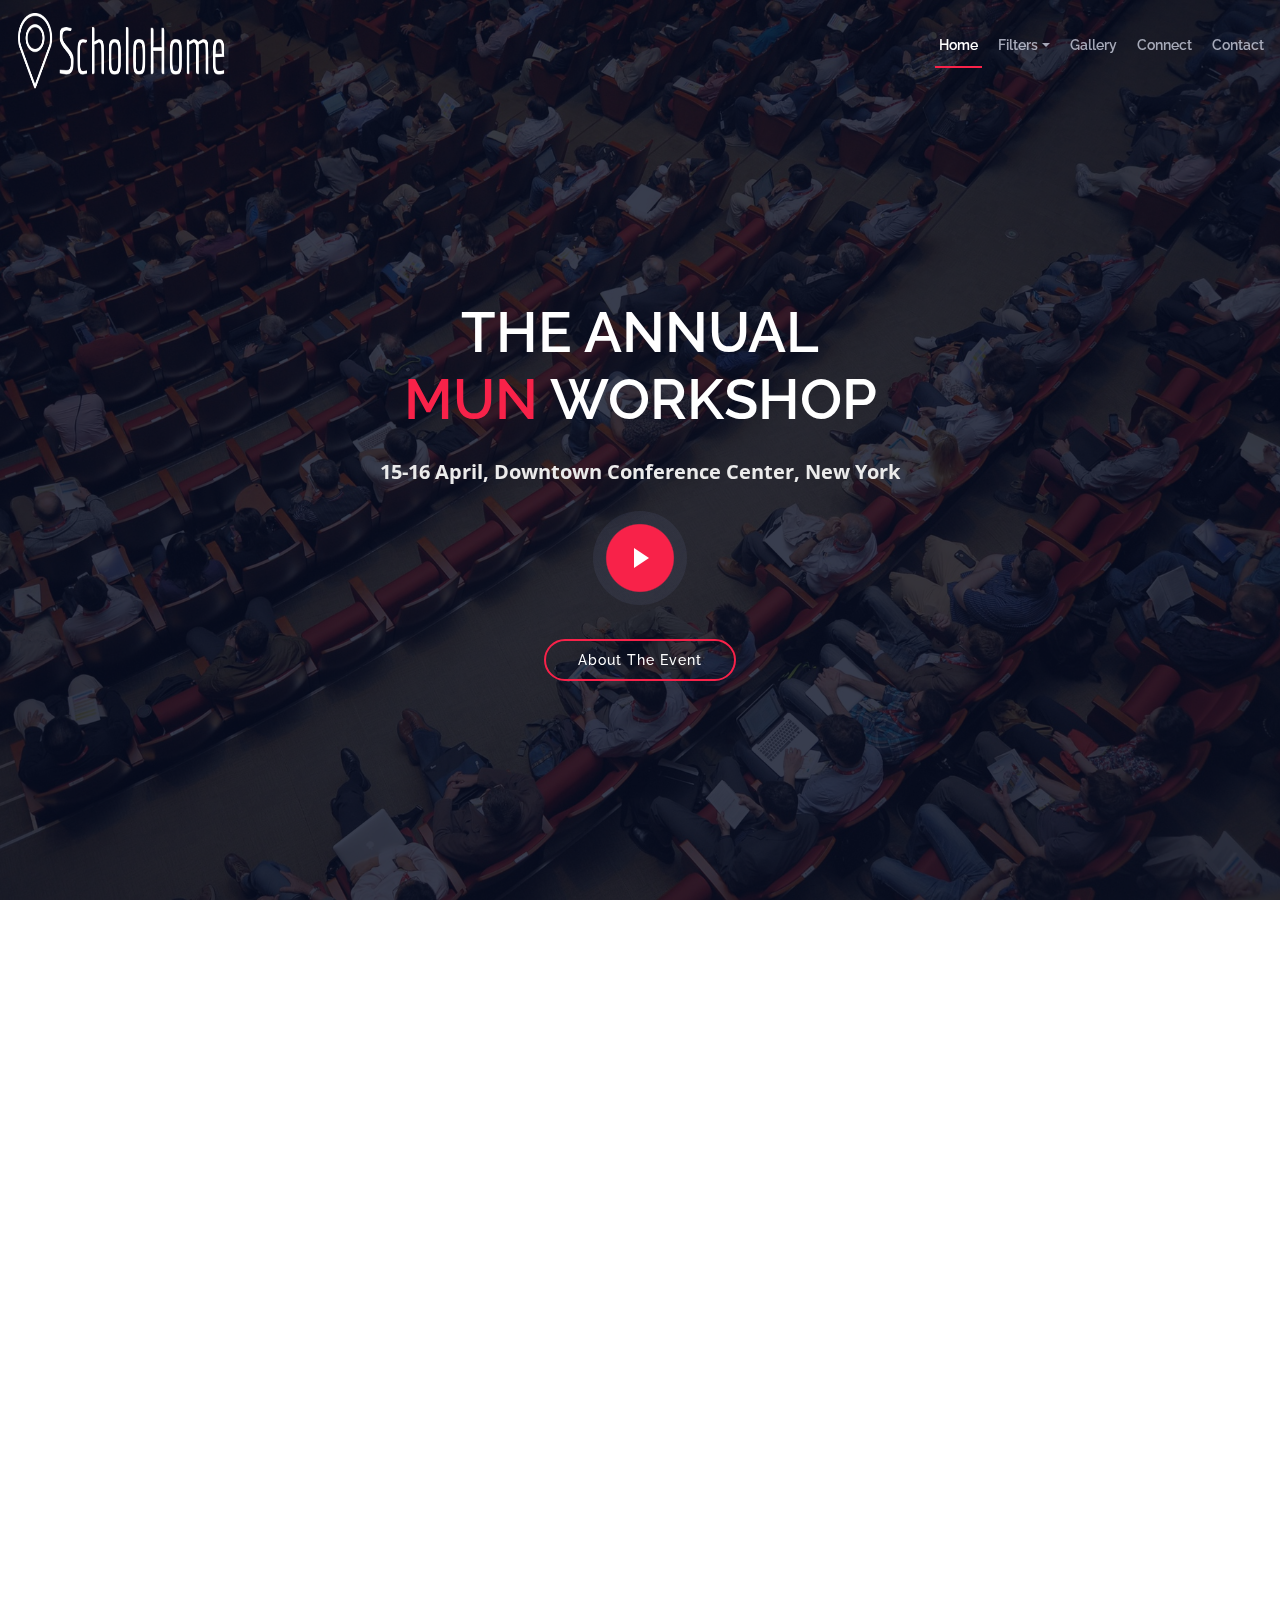
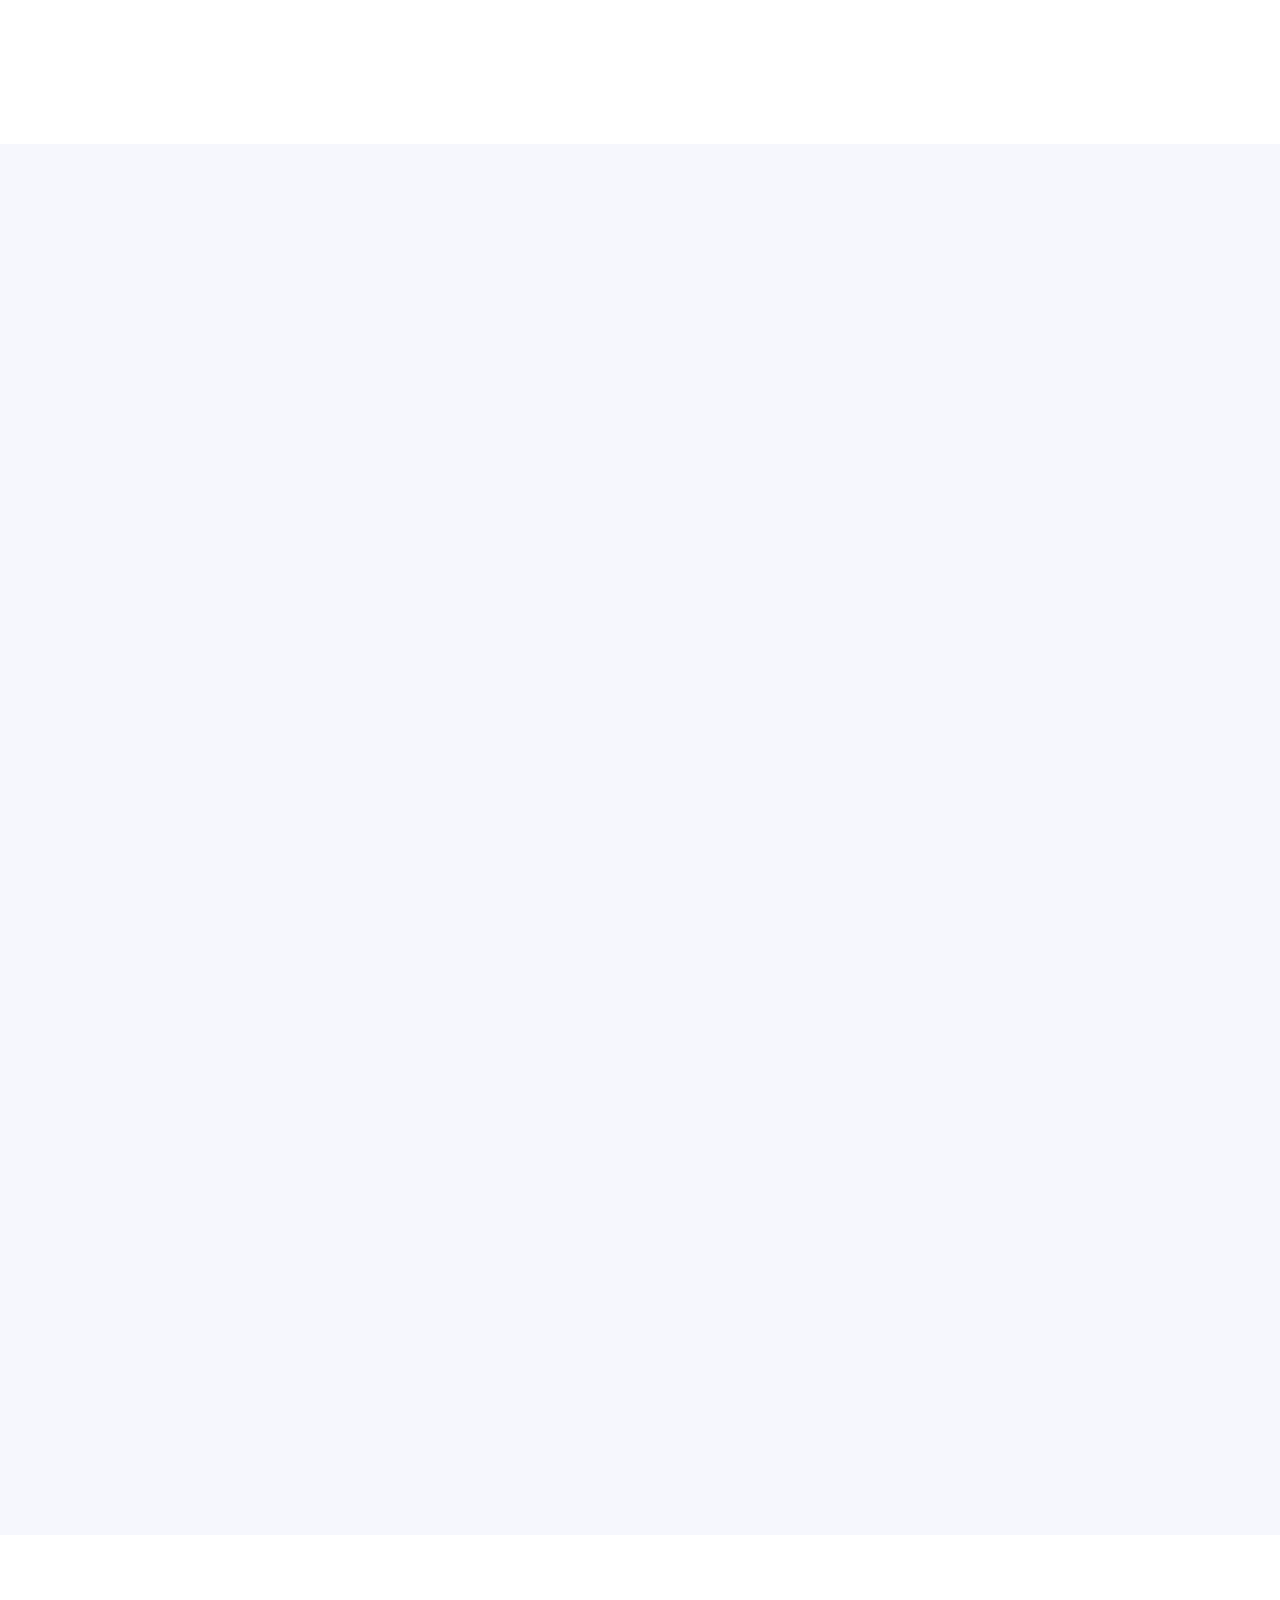
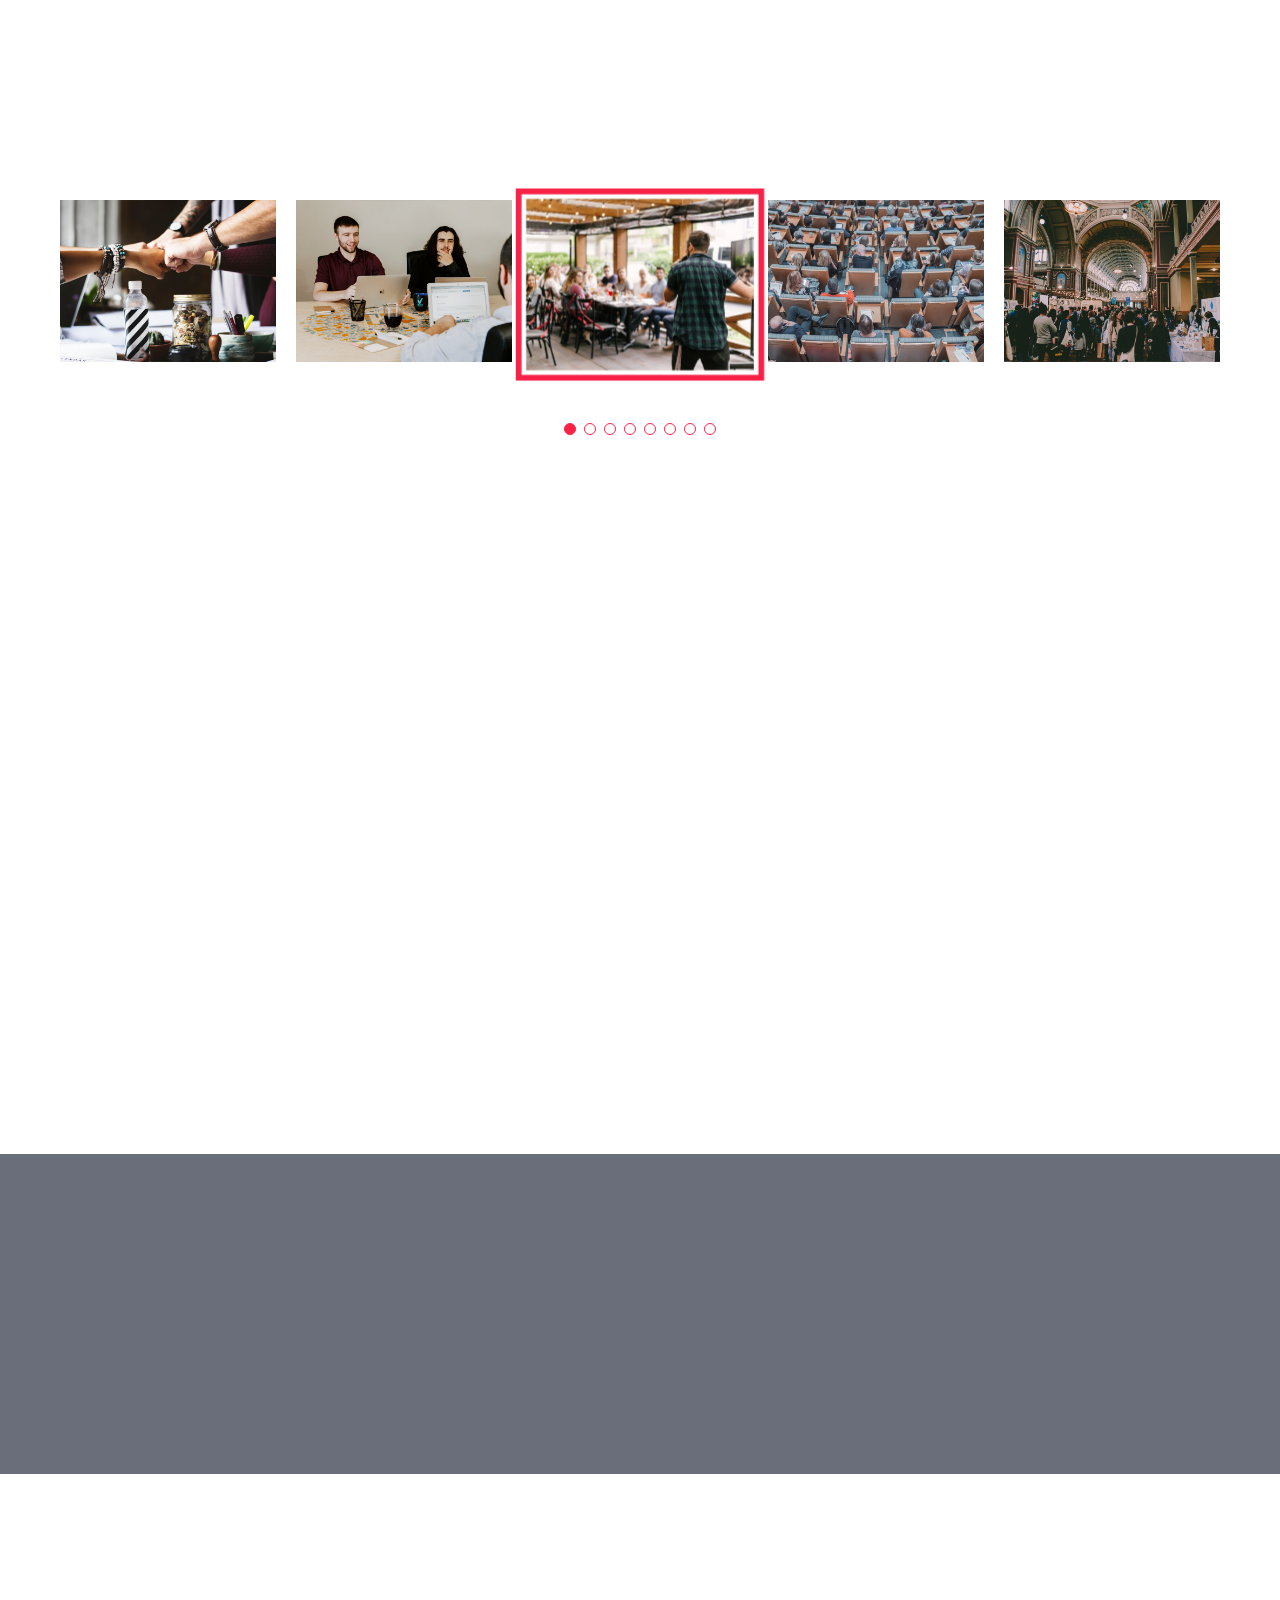
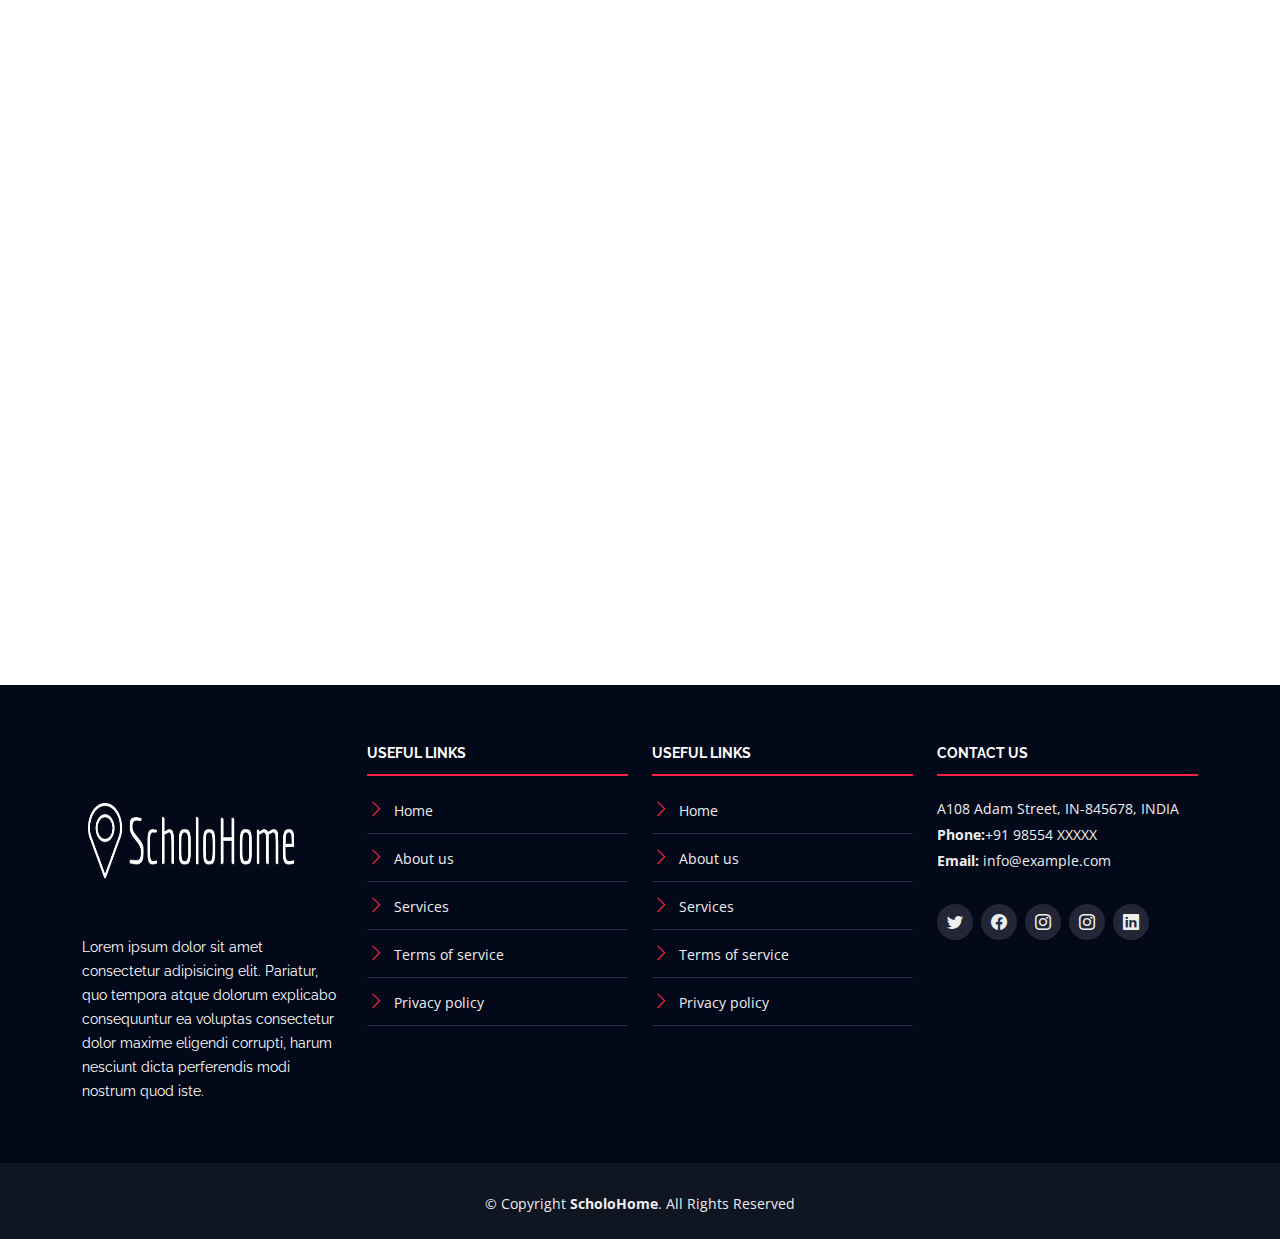
==== commit 3a8fc301: "added pages folder" ====
--- a/index.html
+++ b/index.html
@@ -8,10 +8,6 @@
   <title>ScholoHome</title>
   <meta content="" name="description">
   <meta content="" name="keywords">
-
-  <!-- Favicons -->
-  <link href="assets/img/favicon.png" rel="icon">
-  <link href="assets/img/apple-touch-icon.png" rel="apple-touch-icon">
 
   <!-- Google Fonts -->
   <link href="https://fonts.googleapis.com/css?family=Open+Sans:300,300i,400,400i,700,700i|Raleway:300,400,500,700,800" rel="stylesheet">
@@ -23,15 +19,8 @@
   <link href="assets/vendor/glightbox/css/glightbox.min.css" rel="stylesheet">
   <link href="assets/vendor/swiper/swiper-bundle.min.css" rel="stylesheet">
 
-  <!-- Template Main CSS File -->
   <link href="assets/css/style.css" rel="stylesheet">
 
-  <!-- =======================================================
-  * Template Name: TheEvent - v4.7.0
-  * Template URL: https://bootstrapmade.com/theevent-conference-event-bootstrap-template/
-  * Author: BootstrapMade.com
-  * License: https://bootstrapmade.com/license/
-  ======================================================== -->
 </head>
 
 <body>
@@ -41,8 +30,6 @@
     <div class="container-fluid container-xxl d-flex align-items-center">
 
       <div id="" class="me-auto">
-        <!-- Uncomment below if you prefer to use a text logo -->
-        <!-- <h1><a href="index.html">The<span>Event</span></a></h1>-->
         <a href="index.html" class=""><img style="height: 20vh; width:220px"src="assets/img/ScholoHome.png" alt="" title=""></a>
       </div>
 
@@ -50,7 +37,7 @@
       <nav id="navbar" class="navbar order-last order-lg-0">
         <ul>
           <li><a class="nav-link scrollto active" href="#hero">Home</a></li>
-          <li><a class="nav-link scrollto" href="#about">About</a></li>
+          <!--<li><a class="nav-link scrollto" href="#about">About</a></li>-->
           <!-- <li><a class="nav-link scrollto" href="#speakers">Filters</a></li> -->
           <li class="nav-item dropdown">
             <a class="nav-link dropdown-toggle" href="#speakers" id="navbarDropdown" role="button" data-bs-toggle="dropdown" aria-expanded="false">
@@ -108,25 +95,25 @@
 
   <main id="main">
 
-    <!-- ======= About Section ======= -->
+    <!-- ======= About Section =======
     <section id="about">
       <div class="container" data-aos="fade-up">
         <div class="row">
           <div class="col-lg-6">
-            <h2>About Us</h2>
+            <h2>About The Event</h2>
             <p>Lorem ipsum dolor sit amet consectetur adipisicing elit. Pariatur, quo tempora atque dolorum explicabo consequuntur ea voluptas consectetur dolor maxime eligendi corrupti, harum nesciunt dicta perferendis modi nostrum quod iste.</p>
           </div>
-          <!-- <div class="col-lg-3">
+          <div class="col-lg-3">
             <h3>Where</h3>
             <p>Downtown Conference Center, New York</p>
           </div>
           <div class="col-lg-3">
             <h3>When</h3>
             <p>Monday to Wednesday<br>10-12 December</p>
-          </div> -->
-        </div>
-      </div>
-    </section><!-- End About Section -->
+          </div>
+        </div>
+      </div>
+    </section> End About Section -->
 
     <!-- ======= Speakers Section ======= -->
     <section id="speakers">
